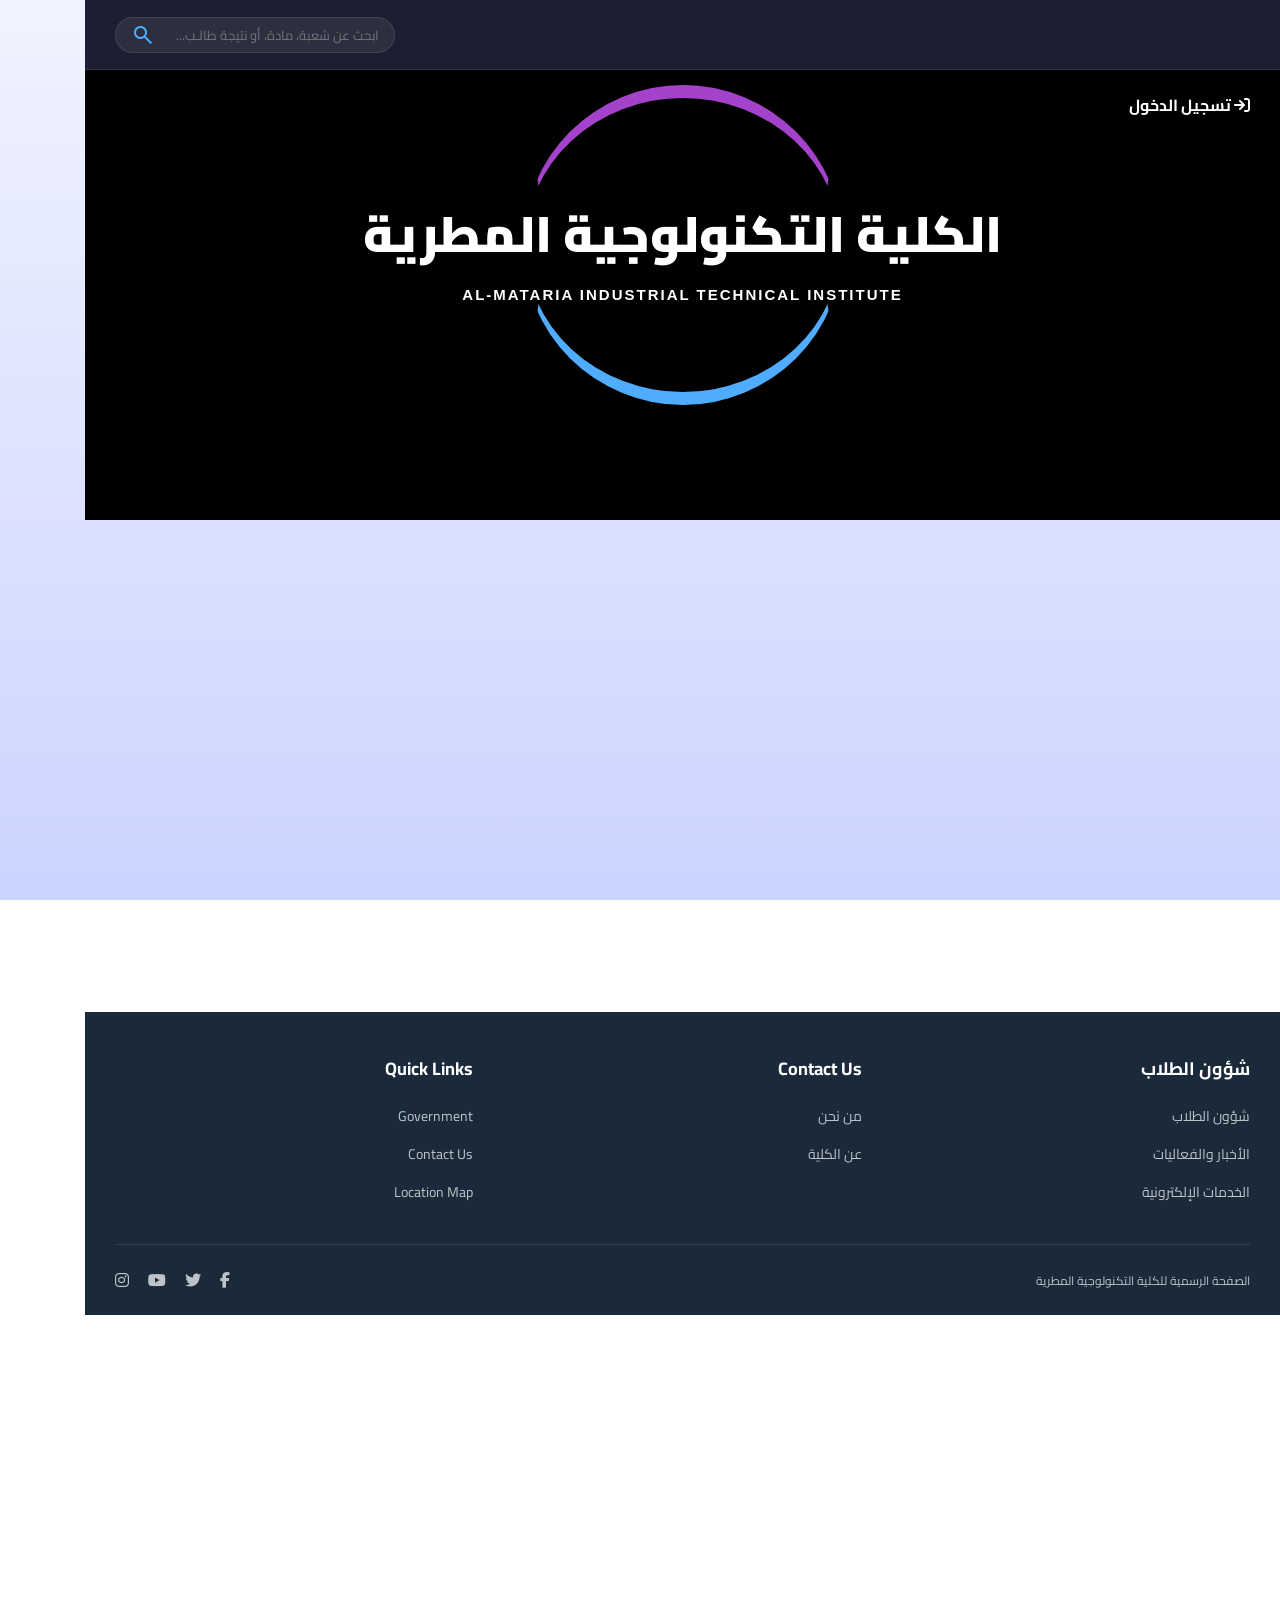
==== index.html @ a09f48a5 "Add files via upload" ====
<!DOCTYPE html>
<html lang="ar" dir="rtl">
<head>
    <meta charset="UTF-8">
   <meta name="viewport" content="width=960">
    <title>الكلية التكنولوجية المطرية - الصفحة الرئيسية</title>
    <link rel="stylesheet" href="style.css">
    <link href="https://fonts.googleapis.com/css2?family=Cairo:wght@400;700;900&display=swap" rel="stylesheet">
    <link rel="stylesheet" href="https://cdnjs.cloudflare.com/ajax/libs/font-awesome/6.4.0/css/all.min.css">
   
  <link rel="stylesheet" href="https://fonts.googleapis.com/css2?family=Material+Symbols+Outlined:opsz,wght,FILL,GRAD@24,400,0,0" />
</head>
<body class="loading-state">

    <!-- القائمة الجانبية المخفية -->
    <!-- طبقة التظليل عند فتح القائمة -->
    <div class="sidebar-overlay" id="sidebarOverlay"></div>

<aside class="sidhedar sidebar-collapsed">
    <header class="sidebar-header">
        <div class="logo-container">
            <a href="#" class="header-logo"><img src="images.jpg" alt="logo"></a>
            <span class="logo-text" data-i18n="college_title">الكلية التكنولوجية بالمطرية</span>
        </div>
        <button class="sidebar-toggler">
            <span class="material-symbols-outlined">chevron_left</span>
        </button>
    </header>

    <nav class="sidebar-nav">
        <ul class="nav-list primary-nav">
            <li class="nav-item">
    <a href="#" class="nav-link" id="sidebarHomeBtn">
        <span class="material-symbols-outlined">home</span>
        <span class="nav-label" data-i18n="home">الصفحة الرئيسية</span>
    </a>
</li>

            <li class="nav-item dropdown-container">
                <a href="#" class="nav-link dropdown-toggle">
                    <span class="material-symbols-outlined">school</span>
                    <span class="nav-label" data-i18n="institutes">معاهد الكلية</span>
                    <span class="dropdown-icon material-symbols-outlined">keyboard_arrow_down</span>
                </a>
                <ul class="dropdown-menu">
                   <li class="nav-item"><a href="#" class="nav-link" id="sidebarMatInd" data-i18n="inst_mat_ind">المعهد الفني الصناعي بالمطرية</a></li>
                    <li class="nav-item"><a href="#" class="nav-link" data-i18n="inst_mat_com">المعهد الفني التجاري بالمطرية</a></li>
                    <li class="nav-item"><a href="#" class="nav-link" data-i18n="inst_shub_ind">المعهد الفني الصناعي بشبرا</a></li>
                    <li class="nav-item"><a href="#" class="nav-link" data-i18n="inst_shub_com">المعهد الفني التجاري بشبرا</a></li>
                    <li class="nav-item"><a href="#" class="nav-link" data-i18n="inst_mat_tourism">المعهد الفني للسياحة والفنادق بالمطرية</a></li>
                    <li class="nav-item"><a href="#" class="nav-link" data-i18n="inst_mat_irrigation">المعهد الفني للري والصرف والمساحة بالمطرية</a></li>
                </ul>
            </li>

            <li class="nav-item dropdown-container">
                <a href="#" class="nav-link dropdown-toggle">
                    <span class="material-symbols-outlined">groups</span>
                    <span class="nav-label" data-i18n="student_affairs">شؤون الطلبة</span>
                    <span class="dropdown-icon material-symbols-outlined">keyboard_arrow_down</span>
                </a>
                <ul class="dropdown-menu">
                    <li class="nav-item">
                        <a href="#" class="nav-link" data-i18n="affairs_info">معلومات الشؤون</a>
                    </li>
                    <li class="nav-item dropdown-container">
                        <a href="#" class="nav-link dropdown-toggle">
                            <span class="material-symbols-outlined">online_prediction</span>
                            <span class="nav-label" data-i18n="e_services">الخدمات الإلكترونية</span>
                            <span class="dropdown-icon material-symbols-outlined">keyboard_arrow_down</span>
                        </a>
                        <ul class="dropdown-menu">
                            <li class="nav-item"><a href="#" class="nav-link" data-i18n="pay_fees">دفع مصاريف المعهد</a></li>
                            <li class="nav-item"><a href="#" class="nav-link" data-i18n="get_form">استخراج الاستمارة</a></li>
                            <li class="nav-item"><a href="#" class="nav-link" data-i18n="enrollment_cert">إثبات قيد</a></li>
                            <li class="nav-item"><a href="#" class="nav-link" data-i18n="metro_form">استمارة المترو</a></li>
                            <li class="nav-item"><a href="#" class="nav-link" data-i18n="institute_card">كارنيه المعهد</a></li>
                            <li class="nav-item"><a href="#" class="nav-link" data-i18n="materials_cd">اسطوانة المواد</a></li>
                        </ul>
                    </li>
                </ul>
            </li>

            <li class="nav-item">
                <a href="#" class="nav-link">
                    <span class="material-symbols-outlined">newspaper</span>
                    <span class="nav-label" data-i18n="news">الأخبار والفعاليات</span>
                </a>
            </li>

            <li class="nav-item dropdown-container">
                <a href="#" class="nav-link dropdown-toggle">
                    <span class="material-symbols-outlined">distance</span>
                    <span class="nav-label" data-i18n="maps">مواقع المعاهد</span>
                    <span class="dropdown-icon material-symbols-outlined">keyboard_arrow_down</span>
                </a>
                <ul class="dropdown-menu">
                    <li class="nav-item"><a href="https://maps.app.goo.gl/UVgEQQjtbKt14kMLA" target="_blank" class="nav-link" data-i18n="inst_mat_ind">المعهد الفني الصناعي بالمطرية</a></li>
                    <li class="nav-item"><a href="https://maps.app.goo.gl/ADJP4A2bzwYeVHNM6" target="_blank" class="nav-link" data-i18n="inst_mat_com">المعهد الفني التجاري بالمطرية</a></li>
                    <li class="nav-item"><a href="https://maps.app.goo.gl/HAHxfqrhhUVUEcHe7" target="_blank" class="nav-link" data-i18n="inst_shub_ind">المعهد الفني الصناعي بشبرا</a></li>
                    <li class="nav-item"><a href="https://maps.app.goo.gl/HAHxfqrhhUVUEcHe7" target="_blank" class="nav-link" data-i18n="inst_shub_com">المعهد الفني التجاري بشبرا</a></li>
                    <li class="nav-item"><a href="https://maps.app.goo.gl/EiCGzdetVcUP8oPDA" target="_blank" class="nav-link" data-i18n="inst_mat_tourism">المعهد الفني للسياحة والفنادق بالمطرية</a></li>
                    <li class="nav-item"><a href="https://maps.app.goo.gl/mJGVH1yJXxJyYTRi7" target="_blank" class="nav-link" data-i18n="inst_mat_irrigation">المعهد الفني للري والصرف والمساحة بالمطرية</a></li>
                </ul>
            </li>

            <li class="nav-item dropdown-container">
                <a href="#" class="nav-link dropdown-toggle">
                    <span class="material-symbols-outlined">info</span>
                    <span class="nav-label" data-i18n="about_all">حول الموقع والمعاهد</span>
                    <span class="dropdown-icon material-symbols-outlined">keyboard_arrow_down</span>
                </a>
                <ul class="dropdown-menu">
                    <li class="nav-item dropdown-container">
                        <a href="#" class="nav-link dropdown-toggle">
                            <span class="material-symbols-outlined">corporate_fare</span>
                            <span class="nav-label" data-i18n="about_institutes">حول المعاهد</span>
                            <span class="dropdown-icon material-symbols-outlined">keyboard_arrow_down</span>
                        </a>
                        <ul class="dropdown-menu">
                            <li class="nav-item"><a href="#" class="nav-link" data-i18n="inst_mat_ind">المعهد الفني الصناعي بالمطرية</a></li>
                            <li class="nav-item"><a href="#" class="nav-link" data-i18n="inst_mat_com">المعهد الفني التجاري بالمطرية</a></li>
                            <li class="nav-item"><a href="#" class="nav-link" data-i18n="inst_shub_ind">المعهد الفني الصناعي بشبرا</a></li>
                            <li class="nav-item"><a href="#" class="nav-link" data-i18n="inst_shub_com">المعهد الفني التجاري بشبرا</a></li>
                            <li class="nav-item"><a href="#" class="nav-link" data-i18n="inst_mat_tourism">المعهد الفني للسياحة والفنادق بالمطرية</a></li>
                            <li class="nav-item"><a href="#" class="nav-link" data-i18n="inst_mat_irrigation">المعهد الفني للري والصرف والمساحة بالمطرية</a></li>
                        </ul>
                    </li>
                    <li class="nav-item">
                        <a href="#" class="nav-link" data-i18n="about_site">حول الموقع</a>
                    </li>
                </ul>
            </li>
        </ul>

        <ul class="nav-list secindary-nav">
            <li class="nav-item dropdown-container">
                <a href="#" class="nav-link dropdown-toggle">
                    <span class="material-symbols-outlined">contact_support</span>
                    <span class="nav-label" data-i18n="contact_us">تواصل معنا</span>
                    <span class="dropdown-icon material-symbols-outlined">keyboard_arrow_down</span>
                </a>
                <ul class="dropdown-menu">
                    <li class="nav-item"><a href="#" class="nav-link" data-i18n="facebook">فيس بوك</a></li>
                    <li class="nav-item"><a href="#" class="nav-link" data-i18n="whatsapp">واتس اب</a></li>
                    <li class="nav-item"><a href="#" class="nav-link" data-i18n="email">البريد الإلكتروني</a></li>
                </ul>
            </li>

            <li class="nav-item dropdown-container">
                <a href="#" class="nav-link dropdown-toggle">
                    <span class="material-symbols-outlined">language</span>
                    <span class="nav-label" data-i18n="site_lang">لغة الموقع</span>
                    <span class="dropdown-icon material-symbols-outlined">keyboard_arrow_down</span>
                </a>
                <ul class="dropdown-menu">
                    <li class="nav-item"><a href="#" class="nav-link lang-selector" data-lang="ar">العربية</a></li>
                    <li class="nav-item"><a href="#" class="nav-link lang-selector" data-lang="en">English</a></li>
                    <li class="nav-item"><a href="#" class="nav-link lang-selector" data-lang="de">Deutsch</a></li>
                </ul>
            </li>

            <li class="nav-item">
                <a href="#" class="nav-link" id="theme-toggle-btn">
                    <span class="material-symbols-outlined" id="theme-icon">dark_mode</span>
                    <span class="nav-label" id="theme-text" data-i18n="dark_mode">الوضع الليلي</span>
                </a>
            </li>
        </ul>
    </nav>
</aside>

    <!-- طبقة التظليل عند فتح القائمة -->
    <div class="sidebar-overlay" id="sidebarOverlay"></div>

    <div class="fixed-top-bar">
        <div class="breadcrumb-container" id="breadcrumbContainer"></div>
        <div class="search-wrapper">
            <input type="text" id="siteSearchInput" autocomplete="off" placeholder="ابحث عن شعبة، مادة، أو نتيجة طالـب...">
            <button id="siteSearchBtn" class="search-action-btn">
                <span class="material-symbols-outlined">search</span>
            </button>
            <div id="searchSuggestions" class="search-suggestions-box"></div>
        </div>
    </div>
    <div class="page-layout">
        <main class="main-content">
            
            <section class="hero-section" id="heroBg">
                <div class="top-nav">
    <a href="#" class="top-link cascade-item"><i class="fa-solid fa-arrow-right-to-bracket"></i> تسجيل الدخول</a>
</div>

                <div class="hero-title-area">
                    <div class="full-ring-gradient" id="animatedRing"></div>
                    <div class="text-wrapper" id="animatedText">
                        <h1 class="main-title">الكلية التكنولوجية المطرية</h1>
                        <h3 class="sub-title">AL-MATARIA INDUSTRIAL TECHNICAL INSTITUTE</h3>
                    </div>
                </div>
            </section>

            <section class="six-buttons-section cascade-item">
                <div class="colorful-btn blue-btn" id="mainMatIndBtn">
                    <i class="fa-solid fa-gear"></i>
                    <span>المعهد الفني<br>الصناعي بالمطرية</span>
                </div>
                <div class="colorful-btn orange-btn">
                    <i class="fa-solid fa-calculator"></i>
                    <span>المعهد الفني التجاري<br>بالمطرية</span>
                </div>
                <div class="colorful-btn green-btn">
                    <i class="fa-solid fa-wrench"></i>
                    <span>المعهد الفني<br>الصناعي بشبرا</span>
                </div>
                <div class="colorful-btn purple-btn">
                    <i class="fa-solid fa-money-bill-wave"></i>
                    <span>المعهد الفني التجاري<br>بشبرا</span>
                </div>
                <div class="colorful-btn yellow-btn">
                    <i class="fa-solid fa-tree"></i>
                    <span>المعهد الفني للسياحة<br>والفنادق بالمطرية</span>
                </div>
                <div class="colorful-btn red-btn">
                    <i class="fa-solid fa-map-location-dot"></i>
                    <span>المعهد الفني للرى<br>والصرف والمساحة<br>بالمطرية</span>
                </div>
            </section>

            <section class="news-section cascade-item">
                <div class="news-header">
                    <h2>أحدث الأخبار والإعلانات</h2>
                    <div class="pagination">
                        <span id="prevPageBtn" class="nav-arrow">&lt;</span> 
                        <span id="pageNumberDisplay">1</span> 
                        <span id="nextPageBtn" class="nav-arrow">&gt;</span>
                    </div>
                </div>

                <!-- حاوية الأخبار -->
                <div class="news-grid" id="newsContainer">
                    
                    <div class="news-card news-item">
                        <img src="https://images.unsplash.com/photo-1517248135467-4c7edcad34c4?ixlib=rb-4.0.3&auto=format&fit=crop&w=600&q=80" alt="ورشة عمل للسياحة والفنادق">
                        <div class="news-info">
                            <h4>ورشة عمل تدريبية للسياحة<br>والفنادق بالمطرية</h4>
                            <p class="news-tag">ورشة المشمول</p>
                        </div>
                    </div>
                    
                    <div class="news-card news-item">
                        <img src="https://images.unsplash.com/photo-1581091226825-a6a2a5aee158?ixlib=rb-4.0.3&auto=format&fit=crop&w=600&q=80" alt="ورشة عمل هندسية">
                        <div class="news-info">
                            <h4>ورشة عمل تدريبية<br>بالمعهد الصناعي بشبرا</h4>
                            <p class="news-tag">ورشة عمل</p>
                        </div>
                    </div>
                    
                    <div class="news-card news-item">
                        <img src="https://images.unsplash.com/photo-1531482615713-2afd69097998?ixlib=rb-4.0.3&auto=format&fit=crop&w=600&q=80" alt="المعهد التجاري">
                        <div class="news-info">
                            <h4>المعهد الفني التجاري<br>بشبرا</h4>
                            <p class="news-tag">تدريب تكنولوجي</p>
                        </div>
                    </div>
                    
                    <div class="news-card news-item">
                        <img src="https://images.unsplash.com/photo-1504917595217-d4dc5ebe6122?ixlib=rb-4.0.3&auto=format&fit=crop&w=600&q=80" alt="المعهد الصناعي">
                        <div class="news-info">
                            <h4>المعهد الفني التكنولوجي<br>الصناعي بالمطرية</h4>
                            <p class="news-tag">أخبار الأقسام</p>
                        </div>
                    </div>

                    <div class="news-card news-item" style="display: none;">
                        <img src="https://images.unsplash.com/photo-1563986768494-4dee2763ff3f?ixlib=rb-4.0.3&auto=format&fit=crop&w=600&q=80" alt="مشاريع تخرج تشغيل معادن">
                        <div class="news-info">
                            <h4>مشاريع التخرج 2026<br>قسم الصناعات</h4>
                            <p class="news-tag">إعلان أكاديمي</p>
                        </div>
                    </div>
                    
                    <div class="news-card news-item" style="display: none;">
                        <img src="https://images.unsplash.com/photo-1537462715879-360eeb61a0ad?ixlib=rb-4.0.3&auto=format&fit=crop&w=600&q=80" alt="تصميم ميكانيكي">
                        <div class="news-info">
                            <h4>مسابقة التصميم الميكانيكي<br>باستخدام SolidWorks</h4>
                            <p class="news-tag">فعالية طلابية</p>
                        </div>
                    </div>
                    
                    <div class="news-card news-item" style="display: none;">
                        <img src="https://images.unsplash.com/photo-1552664730-d307ca884978?ixlib=rb-4.0.3&auto=format&fit=crop&w=600&q=80" alt="ملتقى توظيف">
                        <div class="news-info">
                            <h4>ندوة توظيف الشركات<br>وتأهيل الخريجين لسوق العمل</h4>
                            <p class="news-tag">ملتقى توظيف</p>
                        </div>
                    </div>
                    
                    <div class="news-card news-item" style="display: none;">
                        <img src="https://images.unsplash.com/photo-1558494949-ef010cbdcc31?ixlib=rb-4.0.3&auto=format&fit=crop&w=600&q=80" alt="سيرفرات البوابة">
                        <div class="news-info">
                            <h4>تطوير البوابة الإلكترونية<br>للنتائج وتحديث السيرفرات</h4>
                            <p class="news-tag">أخبار تقنية</p>
                        </div>
                    </div>

                </div>
            </section>

            <footer class="main-footer">
                <div class="footer-columns">
                    <div class="footer-col">
                        <h4>شؤون الطلاب</h4>
                        <ul>
                            <li><a href="#">شؤون الطلاب</a></li>
                            <li><a href="#">الأخبار والفعاليات</a></li>
                            <li><a href="#">الخدمات الإلكترونية</a></li>
                        </ul>
                    </div>
                    <div class="footer-col">
                        <h4>Contact Us</h4>
                        <ul>
                            <li><a href="#">من نحن</a></li>
                            <li><a href="#">عن الكلية</a></li>
                        </ul>
                    </div>
                    <div class="footer-col">
                        <h4>Quick Links</h4>
                        <ul>
                            <li><a href="#">Government</a></li>
                            <li><a href="#">Contact Us</a></li>
                            <li><a href="#">Location Map</a></li>
                        </ul>
                    </div>
                </div>
                <div class="footer-bottom">
                    <p>الصفحة الرسمية للكلية التكنولوجية المطرية</p>
                    <div class="social-icons">
                        <i class="fa-brands fa-facebook-f"></i>
                        <i class="fa-brands fa-twitter"></i>
                        <i class="fa-brands fa-youtube"></i>
                        <i class="fa-brands fa-instagram"></i>
                    </div>
                </div>
            </footer>
        </main>
    </div>
       <div id="instituteSpecialPage" class="special-page-container">
        
        <div id="movedButton" class="colorful-btn blue-btn moved-state">
            <i class="fa-solid fa-gear"></i>
            <span>المعهد الفني<br>الصناعي بالمطرية</span>
        </div>

        <div class="special-page-content" id="specialContent">
            
            <div class="section-block">
                <h2 class="magic-title">نبذة عن المعهد</h2>
                <div class="typing-container" id="typingBox">
                    <p class="scroll-typing-text" id="aboutText">
                        يعتبر المعهد الفني الصناعي بالمطرية من أعرق المعاهد التكنولوجية في مصر. يهدف المعهد إلى تخريج كوادر فنية مدربة على أحدث التقنيات لمواكبة متطلبات سوق العمل المحلي والدولي. يضم المعهد نخبة من أفضل الأساتذة والمهندسين، ويوفر بيئة تعليمية تفاعلية تعتمد على التطبيق العملي بجانب الدراسة الأكاديمية، مما يجعله الخيار الأول للطلاب الطامحين في التميز الهندسي والصناعي لبناء مستقبل مشرق للوطن.
                        يعتبر المعهد الفني الصناعي بالمطرية من أعرق المعاهد التكنولوجية في مصر. يهدف المعهد إلى تخريج كوادر فنية مدربة على أحدث التقنيات لمواكبة متطلبات سوق العمل المحلي والدولي. يضم المعهد نخبة من أفضل الأساتذة والمهندسين، ويوفر بيئة تعليمية تفاعلية تعتمد على التطبيق العملي بجانب الدراسة الأكاديمية، مما يجعله الخيار الأول للطلاب الطامحين في التميز الهندسي والصناعي لبناء مستقبل مشرق للوطن.
                        يعتبر المعهد الفني الصناعي بالمطرية من أعرق المعاهد التكنولوجية في مصر. يهدف المعهد إلى تخريج كوادر فنية مدربة على أحدث التقنيات لمواكبة متطلبات سوق العمل المحلي والدولي. يضم المعهد نخبة من أفضل الأساتذة والمهندسين، ويوفر بيئة تعليمية تفاعلية تعتمد على التطبيق العملي بجانب الدراسة الأكاديمية، مما يجعله الخيار الأول للطلاب الطامحين في التميز الهندسي والصناعي لبناء مستقبل مشرق للوطن.
                        
                        يعتبر المعهد الفني الصناعي بالمطرية من أعرق المعاهد التكنولوجية في مصر. يهدف المعهد إلى تخريج كوادر فنية مدربة على أحدث التقنيات لمواكبة متطلبات سوق العمل المحلي والدولي. يضم المعهد نخبة من أفضل الأساتذة والمهندسين، ويوفر بيئة تعليمية تفاعلية تعتمد على التطبيق العملي بجانب الدراسة الأكاديمية، مما يجعله الخيار الأول للطلاب الطامحين في التميز الهندسي والصناعي لبناء مستقبل مشرق للوطن.
                    </p>
                </div>
            </div>

            <div class="section-block fade-in-section" id="yearsSection">
                <h2 class="magic-title">الفرقة</h2>
                <div class="water-buttons-row">
                    <button class="water-btn" data-type="year" data-val="1">الفرقة الأولى</button>
                    <button class="water-btn" data-type="year" data-val="2">الفرقة الثانية</button>
                </div>
            </div>

            <div class="section-block hidden-block" id="termsSection">
                <h2 class="magic-title">الترم</h2>
                <div class="water-buttons-row">
                    <button class="water-btn" data-type="term" data-val="1">الترم الأول</button>
                    <button class="water-btn" data-type="term" data-val="2">الترم الثاني</button>
                </div>
            </div>

            <div class="section-block hidden-block" id="deptsSection">
                <h2 class="magic-title">الشعبة</h2>
                <div class="depts-grid" id="deptsGrid">
                    </div>
                    <div class="section-block hidden-block" id="subjectsSection">
                <div class="glowing-dept-title" id="subjectsTitle">شعبة تشغيل وتشكيل</div>
                
                <div class="subjects-table-container">
                    <table class="subjects-table">
                        <thead>
                            <tr>
                                <th>المواد الدراسية</th>
                                <th>الدرجة</th>
                                <th>المهندسين (الهيئة التدريسية)</th>
                                <th>CV المهندس</th>
                            </tr>
                        </thead>
                        <tbody id="subjectsTbody">
                            </tbody>
                    </table>
                </div>
            </div>
            </div>

        </div>
    </div> 
    <script src="script.js"></script>
    <button id="scrollToTopBtn" class="scroll-to-top" title="العودة للأعلى">
        <i class="fas fa-arrow-up"></i>
    </button>
</body>
</html>
---- style.css ----
/* إعدادات عامة */
* {
    margin: 0;
    padding: 0;
    box-sizing: border-box;
    font-family: 'Cairo', sans-serif;
}

body {
    background-color: #f8f9fa;
    color: #333;
    overflow-x: hidden;
}



/* ================= المحتوى الرئيسي والأنيميشن ================= */
.page-layout {
    display: flex;
    min-height: 100vh;
    width: 100%;
}

.main-content {
    flex-grow: 1;
    display: flex;
    flex-direction: column;
    width: 100%;
    
}

/* ---- القسم العلوي (الخلفية) ---- */
.hero-section {
    background-color: #000; /* خلفية سوداء مبدئية قبل ظهور الصورة */
    height: 450px;
    position: relative;
    display: flex;
    justify-content: center;
    align-items: center;
    overflow: hidden;
}

/* طبقة الصورة الخلفية التي سيتم عمل أنيميشن لها */
.hero-section::before {
    content: '';
    position: absolute;
    top: 0; left: 0; right: 0; bottom: 0;
    background-image: url('https://images.unsplash.com/photo-1541339907198-e08756dedf3f?ixlib=rb-4.0.3&auto=format&fit=crop&w=1920&q=80');
    background-size: cover;
    background-position: center;
    opacity: 0; /* مخفية مبدئياً */
    filter: blur(20px);
    transition: all 1.5s ease-in-out;
}

.hero-section.bg-loaded::before {
    opacity: 0.4; /* التعتيم الخفيف لظهور الكلام */
    filter: blur(0px);
    transform: translateY(0);
}

.top-nav {
    position: absolute;
    top: 20px;
    left: 30px;
    right: 30px;
    z-index: 10;
    display: flex;
    align-items: center;
    justify-content: flex-start;
}


.top-link {
    color: #fff;
    text-decoration: none;
    margin-left: 20px;
    font-size: 16px;
    font-weight: 700;
}

/* ---- قسم العنوان والدائرة ---- */
.hero-title-area {
    position: relative;
    z-index: 10;
    text-align: center;
    margin-top: -100px; 
}

.text-wrapper {
    opacity: 0;
    transform: translateY(30px);
    transition: all 1s ease-out;
}

.text-wrapper.text-loaded {
    opacity: 1;
    transform: translateY(0);
}

.main-title {
    font-size: 50px; 
    font-weight: 900;
    color: #fff;
    text-shadow: 2px 2px 10px rgba(0,0,0,0.5);
    margin-bottom: 5px;
}

.sub-title {
    font-size: 15px;
    font-weight: 700;
    color: #fff;
    letter-spacing: 2px;
    font-family: Arial, sans-serif;
    text-shadow: 1px 1px 5px rgba(0,0,0,0.5);
}

/* ---- أنيميشن الدائرة (تأثير البوابة الزمنية والدائرة المقطوعة) ---- */
/* ---- أنيميشن الدائرة (تأثير البوابة الزمنية مع ثبات ولمعان) ---- */
/* ---- أنيميشن الدائرة (احتضان الكلمة وتغيير الألوان مثل Meta AI) ---- */
/* ---- أنيميشن الدائرة (احتضان الكلمة وتغيير الألوان مثل Meta AI) ---- */
/* ---- أنيميشن الدائرة (دائرة كاملة رفيعة متدرجة تدور كالصورة تماماً) ---- */
/* ---- أنيميشن الدائرة (نفس شكل الصورة: منفصلة، سميكة، وحجمها مناسب) ---- */
/* ---- أنيميشن الدائرة (قطر أكبر، سُمك أقل، وأقواس ممتدة بفتحة قصيرة) ---- */
.full-ring-gradient {
    position: absolute;
    top: 50%;
    left: 50%;
    transform: translate(-50%, -50%) scale(0); 
    
    /* 1. تكبير القطر الكلي للدائرة:
       كبرناه لـ 420px علشان تكون أوسع براحتها حوالين الكلمة 
       (لو لسه شايفها صغيرة، خلي الرقمين 450px) */
    width: 320px;  
    height: 320px; 
    border-radius: 50%; 
    
    /* 2. تصغير السُمك وتمديد القوس (خدعة الـ CSS):
       - خلينا سُمك القوس الملون (فوق وتحت) 12px بدل 35px علشان يبقى أرفع.
       - خلينا سُمك الفراغ الشفاف (يمين وشمال) 3px بس.
       - اختلاف المقاسين ده هو اللي بيمدد القوس ويقلل مساحة القص جداً. */
    border-top: 13px solid #a542cc;
    border-bottom: 13px solid #4facfe;
    border-left: 2.5px solid transparent;
    border-right: 2.5px solid transparent;
    
    z-index: -1;
    opacity: 0;
}

/* 3. تشغيل الحركات */
.full-ring-gradient.spin-anim {
    animation: portalEntrance 1.5s cubic-bezier(0.25, 1, 0.5, 1) forwards, 
               colorShift 6s linear infinite 1.5s;
}

/* حركة الدخول السريعة */
@keyframes portalEntrance {
    0% { transform: translate(-50%, -50%) scale(0) rotate(0deg); opacity: 0; }
    50% { opacity: 1; }
    100% { transform: translate(-50%, -50%) scale(1) rotate(1440deg); opacity: 1; }
}

/* 4. حركة الألوان الأصلية */
@keyframes colorShift {
    0%   { border-top-color: #a14cc4; border-bottom-color: #4facfe; } 
    16%  { border-top-color: #ff0844; border-bottom-color: #a14cc4; } 
    33%  { border-top-color: #f1c40f; border-bottom-color: #ff0844; } 
    50%  { border-top-color: #2ecc71; border-bottom-color: #f1c40f; } 
    66%  { border-top-color: #00f2fe; border-bottom-color: #2ecc71; } 
    83%  { border-top-color: #4facfe; border-bottom-color: #00f2fe; } 
    100% { border-top-color: #a14cc4; border-bottom-color: #4facfe; } 
}
/* ---- العناصر المتتالية (الأزرار والأخبار) ---- */
.cascade-item {
    opacity: 0;
    transform: translateY(50px);
    transition: all 0.8s cubic-bezier(0.25, 0.46, 0.45, 0.94);
}

.cascade-item.visible {
    opacity: 1;
    transform: translateY(0);
}

/* ---- قسم الأزرار الستة ---- */
.six-buttons-section {
    display: flex;
    justify-content: center;
    gap: 15px;
    margin-top: -60px; 
    z-index: 20;
    padding: 0 20px;
}

.colorful-btn {
    width: 140px;
    height: 130px;
    border-radius: 15px;
    color: #fff;
    display: flex;
    flex-direction: column;
    justify-content: center;
    align-items: center;
    text-align: center;
    padding: 10px;
    box-shadow: 0 10px 20px rgba(0,0,0,0.2);
    cursor: pointer;
    transition: 0.3s;
    border: 2px solid rgba(255,255,255,0.3);
}

.colorful-btn:hover {
    transform: translateY(-10px);
}

.colorful-btn i { font-size: 28px; margin-bottom: 10px; }
.colorful-btn span { font-size: 12px; font-weight: 700; line-height: 1.4; }

.blue-btn   { background: linear-gradient(135deg, #4ea3d8, #2980b9); }
.orange-btn { background: linear-gradient(135deg, #f39c12, #d35400); }
.green-btn  { background: linear-gradient(135deg, #2ecc71, #27ae60); }
.purple-btn { background: linear-gradient(135deg, #9b59b6, #8e44ad); }
.yellow-btn { background: linear-gradient(135deg, #f1c40f, #f39c12); color: #fff; }
.red-btn    { background: linear-gradient(135deg, #e74c3c, #c0392b); }

/* ---- قسم الأخبار ---- */
.news-section {
    padding: 50px 30px;
}

.news-header {
    display: flex;
    justify-content: space-between;
    align-items: center;
    margin-bottom: 30px;
    flex-direction: row-reverse;
}

.news-header h2 { font-size: 24px; font-weight: 900; color: #2c3e50; }

.pagination {
    font-size: 20px;
    color: #7f8c8d;
    direction: ltr;
    user-select: none;
}

.nav-arrow {
    cursor: pointer;
    padding: 5px 10px;
    transition: 0.3s;
    font-weight: bold;
}
.nav-arrow:hover { color: #8e2de2; transform: scale(1.2); display: inline-block; }

.news-grid {
    display: grid;
    grid-template-columns: repeat(4, 1fr);
    gap: 20px;
}

.news-card {
    background: #fff;
    border-radius: 12px;
    overflow: hidden;
    box-shadow: 0 5px 15px rgba(0,0,0,0.05);
    border: 1px solid #eee;
    display: flex;
    flex-direction: column;
    /* حركة ناعمة عند التقليب بين الأخبار */
    animation: fadeInNews 0.5s ease-in-out; 
}

@keyframes fadeInNews {
    from { opacity: 0; transform: scale(0.95); }
    to { opacity: 1; transform: scale(1); }
}

.news-card img { width: 100%; height: 140px; object-fit: cover; }
.news-info { padding: 15px; text-align: center; }
.news-info h4 { font-size: 14px; font-weight: 700; color: #333; margin-bottom: 10px; line-height: 1.5; }
.news-tag { font-size: 12px; color: #7f8c8d; }

.blue-news-card .blue-card-content {
    background-color: #1a3b5c;
    color: #fff;
    height: 140px;
    padding: 20px;
    text-align: center;
    display: flex;
    flex-direction: column;
    justify-content: center;
}
.blue-card-content h3 { font-size: 18px; color: #f1c40f; margin-bottom: 5px; }
.blue-card-content p { font-size: 12px; }

/* ---- الفوتر ---- */
.main-footer {
    background-color: #1b2a3a;
    color: #fff;
    padding: 40px 30px 20px;
    margin-top: auto;
}

.footer-columns {
    display: grid;
    grid-template-columns: repeat(3, 1fr);
    gap: 30px;
    text-align: right;
    border-bottom: 1px solid rgba(255,255,255,0.1);
    padding-bottom: 30px;
    margin-bottom: 20px;
}

.footer-col h4 { font-size: 18px; color: #fff; margin-bottom: 15px; }
.footer-col ul { list-style: none; }
.footer-col ul li { margin-bottom: 8px; }
.footer-col ul li a { color: #bdc3c7; text-decoration: none; font-size: 14px; transition: 0.3s; }
.footer-col ul li a:hover { color: #4facfe; }

.footer-bottom { display: flex; justify-content: space-between; align-items: center; }
.footer-bottom p { font-size: 12px; color: #bdc3c7; }
.social-icons i { font-size: 16px; color: #bdc3c7; margin-right: 15px; cursor: pointer; transition: 0.3s; }
.social-icons i:hover { color: #fff; }

@import url('https://fonts.googleapis.com/css2?family=Poppins:wght@400;500;600;700&family=Cairo:wght@400;600;700&display=swap');

:root {
    --body-bg-start: #F1F3FF;
    --body-bg-end: #CBD4FF;
    --text-color: #151A2E;
    --sidebar-bg: #151A2E;
    --sidebar-hover-bg: #EEF2FF;
    --sidebar-hover-text: #151A2E;
    --sidebar-text: #ffffff;
}

body.dark-theme {
    --body-bg-start: #0F1322;
    --body-bg-end: #1E2538;
    --text-color: #F1F3FF;
    --sidebar-bg: #090D1A;
    --sidebar-hover-bg: #222B45;
    --sidebar-hover-text: #FFD700;
    --sidebar-text: #E4E7F5;
}

* {
    margin: 0;
    padding: 0;
    box-sizing: border-box;
    font-family: "Cairo", "Poppins", sans-serif; 
}

body {
    min-height: 100vh;
    background: linear-gradient(var(--body-bg-start), var(--body-bg-end));
    background-attachment: fixed; /* السطر السحري لمنع قطع الخلفية */
    color: var(--text-color);
    transition: background 0.4s ease, color 0.4s ease;
}

/* القائمة دائماً على الشمال */
.sidhedar {
    position: fixed;
    top: 0;
    left: 0 !important;
    right: auto !important;
    width: 400px;
    height: 100vh;
    background: var(--sidebar-bg);
    transition: all 0.4s ease;
    z-index: 10000; /* التعديل هنا: رفعنا الرقم جداً عشان يغطي على أي حاجة */
}
.sidhedar {
    opacity: 0; /* نخفيها تماماً في البداية */
    pointer-events: none;
    transform: translateX(-50px);
}
.sidhedar.show-after-load {
    opacity: 1; /* كلاس هيتم إضافته بعد الأنيميشن لإظهارها */
    pointer-events: auto;
    transform: translateX(0);
}

.sidebar-collapsed {
    width: 85px;
}

.sidhedar .sidebar-header {
    display: flex;
    align-items: center;
    padding: 25px 15px;
    justify-content: flex-start;
    position: relative;
}

/* تعديل اللوجو ليبقى يساراً والنص بالمنتصف */
.sidebar-header .logo-container {
    display: flex;
    align-items: center;
    width: 100%;
    direction: ltr; /* اللوجو على الشمال */
}

.sidebar-header .header-logo img {
    height: 46px;
    width: 46px;
    display: block;
    object-fit: contain;
    border-radius: 50%;
    flex-shrink: 0; /* منع تصغير اللوجو */
}

/* الكلمة في المنتصف المضيئة */
.sidebar-header .logo-text {
    flex-grow: 1;
    text-align: center;
    font-size: 1.05rem;
    font-weight: 700;
    white-space: nowrap;
    background: linear-gradient(270deg, #FFD700, #FFA500, #FFF7C2, #FFD700);
    background-size: 400% 400%;
    -webkit-background-clip: text;
    -webkit-text-fill-color: transparent;
    animation: liquid-glow 4s ease infinite;
    filter: drop-shadow(0 0 4px rgba(255, 215, 0, 0.6));
    margin-right: 32px; /* لموازنة المساحة مع السهم الأيمن */
    transition: opacity 0.3s ease;
}

@keyframes liquid-glow {
    0% { background-position: 0% 50%; }
    50% { background-position: 100% 50%; }
    100% { background-position: 0% 50%; }
}

.sidebar-collapsed .logo-text {
    display: none;
}

.sidebar-header .sidebar-toggler {
    position: absolute;
    right: 15px;
    height: 32px;
    width: 32px;
    border: none;
    cursor: pointer;
    display: flex;
    align-items: center;
    justify-content: center;
    border-radius: 8px;
    background: #EEF2FF;
    transition: 0.4s ease;
}

.sidebar-header .sidebar-toggler:hover {
    background: #d9e1fd;
}

.sidebar-collapsed .sidebar-toggler {
    left: 50%;
    transform: translateX(-50%) translateY(70px);
}

.sidebar-header .sidebar-toggler span {
    font-size: 1.5rem;
    transition: 0.4s ease;
    color: #151A2E;
}

.sidebar-collapsed .sidebar-toggler span {
    transform: rotate(180deg);
}

.sidebar-nav .nav-list {
    list-style: none;
    display: flex;
    gap: 4px;
    padding: 0 15px;
    flex-direction: column;
    transform: translateY(15px);
    transition: 0.4s ease;
}

.sidebar-nav .primary-nav {
    overflow-y: auto;
    height: calc(100vh - 250px);
    padding-bottom: 30px;
    scrollbar-width: thin;
    scrollbar-color: transparent transparent;
}

.sidebar-nav .primary-nav:hover {
    scrollbar-color: #EEF2FF transparent;
}

.sidebar-collapsed .sidebar-nav .primary-nav {
    overflow-y: unset;
    transform: translateY(65px);
}

.sidebar-nav .nav-list li .nav-link {
    color: var(--sidebar-text);
    display: flex;
    gap: 12px;
    white-space: nowrap;
    padding: 11px 15px;
    align-items: center;
    text-decoration: none;
    border-radius: 8px;
    transition: 0.3s ease;
    direction: ltr;
}

.sidebar-nav .nav-list li .nav-link .nav-label {
    direction: rtl;
    text-align: right;
    width: 100%;
}

html[dir="ltr"] .sidebar-nav .nav-list li .nav-link .nav-label {
    direction: ltr;
    text-align: left;
}

.sidebar-nav .nav-list li:hover > .nav-link,
.sidebar-nav .nav-list li.touch-hover > .nav-link {
    color: var(--sidebar-hover-text);
    background: var(--sidebar-hover-bg);
}

/* إخفاء للنصوص الأساسية فقط (الطبقة الأولى) لمنع إخفاء نصوص القوائم الداخلية */
/* =========================================================
   1. حل مشكلة الوميض وظهور الكلام برة القائمة وقت الفتح والقفل
   ========================================================= */

/* حالة القائمة وهي مفتوحة: تأخير ظهور النص شوية لحد ما الخلفية تفتح */
.nav-list > .nav-item > .nav-link .nav-label,
.nav-list > .nav-item > .nav-link .dropdown-icon {
    opacity: 1;
    white-space: nowrap; /* يمنع الكلام ينزل سطر جديد */
    transition: opacity 0.3s ease 0.2s; /* تأخير 0.2 ثانية عند الفتح */
}

/* حالة القائمة وهي مقفولة: اختفاء سريع جداً وفوري للنصوص بدون تأخير */
.sidebar-collapsed .nav-list > .nav-item > .nav-link .nav-label,
.sidebar-collapsed .nav-list > .nav-item > .nav-link .dropdown-icon {
    opacity: 0;
    width: 0;
    overflow: hidden;
    transition: opacity 0.1s ease; /* اختفاء سريع */
    pointer-events: none; /* إلغاء تفعيل الماوس وهي مخفية */
}

/* =========================================================
   الأكواد الأساسية للقائمة المفتوحة (تم استرجاعها لمنع خروج الخانات)
   ========================================================= */

.sidebar-nav .secindary-nav {
    position: absolute;
    bottom: 20px;
    width: 100%;
    background: var(--sidebar-bg);
    border-top: 1px solid rgba(255, 255, 255, 0.1);
    padding-top: 10px;
}

.sidebar-nav .nav-item {
    position: relative;
}

.sidebar-nav .dropdown-icon {
    margin-left: auto;
    margin-right: 0;
    transition: transform 0.4s ease;
}

.sidebar-nav .dropdown-container.open > .nav-link .dropdown-icon {
    transform: rotate(180deg);
}

/* الكود الأساسي المسئول عن إخفاء الخانات المنسدلة داخل القائمة المفتوحة */
.sidebar-nav .dropdown-menu {
    height: 0;
    overflow: hidden;
    list-style: none;
    padding-left: 15px;
    transition: height 0.6s ease;
}

/* =========================================================
   2. حل مشكلة اختفاء القائمة المنبثقة عند تحريك الماوس (وهي مقفولة)
   ========================================================= */

/* ده "الكوبري المخفي" اللي بيمنع الماوس يقع في الفراغ بين الأيقونة والكلام */
.sidebar-collapsed .nav-item::before {
    content: '';
    position: absolute;
    top: 0;
    left: 85px;
    width: 30px;
    height: 100%;
    z-index: 1000;
}

/* إظهار الخانة الأساسية لما تحط الماوس (بإجبار الظهور وحل مشكلة pointer-events) */
.sidebar-collapsed .nav-item:hover > .nav-link .nav-label,
.sidebar-collapsed .nav-item.touch-hover > .nav-link .nav-label {
    display: block !important;
    opacity: 1 !important;
    position: absolute;
    left: 85px;
    top: 0;
    background: var(--sidebar-bg);
    width: 315px; /* العرض الجديد (400 للقائمة ناقص 85) */
    padding: 12px 20px;
    z-index: 1001;
    font-weight: 700;
    pointer-events: auto !important; /* مهم جدااااً عشان الماوس يفضل ماسك فيها */
}

/* تظبيط شكل الخانة اللي مفيهاش سهم */
.sidebar-collapsed .nav-item:not(.dropdown-container):hover > .nav-link .nav-label,
.sidebar-collapsed .nav-item:not(.dropdown-container).touch-hover > .nav-link .nav-label {
    border-radius: 0 8px 8px 0;
    box-shadow: 5px 5px 10px rgba(0,0,0,0.2);
    color: var(--sidebar-text);
}

/* تظبيط شكل الخانة اللي جواها سهم */
.sidebar-collapsed .dropdown-container:hover > .nav-link .nav-label,
.sidebar-collapsed .dropdown-container.touch-hover > .nav-link .nav-label {
    color: #FFD700;
    border-radius: 0 8px 0 0;
    border-bottom: 1px solid rgba(255, 255, 255, 0.1);
    box-shadow: 5px -2px 10px rgba(0,0,0,0.15);
}

/* =========================================================
   3. إعدادات القوائم المنسدلة (الخانات الداخلية) لما تكون القائمة مقفولة
   ========================================================= */

.sidebar-collapsed .dropdown-menu {
    position: absolute;
    left: 85px;
    top: 48px; /* تظهر تحت اسم الخانة بالضبط بدون فراغات */
    height: auto !important; /* إجبار إنها تفضل مفتوحة برا */
    overflow: visible !important;
    background: var(--sidebar-bg);
    width: 315px; /* نفس عرض الخانة اللي فوقها */
    padding: 10px;
    border-radius: 0 0 8px 0;
    box-shadow: 5px 5px 10px rgba(0,0,0,0.2);
    z-index: 1000;
    
    visibility: hidden;
    opacity: 0;
    pointer-events: none;
    transition: none !important; /* إلغاء أي أنيميشن بيعمل وميض عند القفل */
}

/* ربط ظهور القائمة الداخلية بحركة الماوس على الخانة الأب */
.sidebar-collapsed .nav-item:hover > .dropdown-menu,
.sidebar-collapsed .nav-item.touch-hover > .dropdown-menu {
    visibility: visible;
    opacity: 1;
    pointer-events: auto !important; /* تفعيل الماوس جواها */
}

/* حل مشكلة القوائم السفلية (عشان متقطعش من الشاشة من تحت) */
.sidebar-collapsed .secindary-nav .dropdown-menu {
    top: auto;
    bottom: 0; /* تفتح لفوق بدلاً من الأسفل */
    border-radius: 0 8px 0 0;
}
.sidebar-collapsed .secindary-nav .nav-item:hover > .nav-link .nav-label,
.sidebar-collapsed .secindary-nav .nav-item.touch-hover > .nav-link .nav-label {
    top: auto;
    bottom: 0;
    border-radius: 0 8px 0 0;
}

.sidebar-menu-button {
    display: none;
}

/* ====================================================================
   تعديلات الموبايل واللمس 
   ==================================================================== */
@media (max-width: 768px) {
    .sidhedar {
        width: 100%; /* تملى الشاشة كلها لما تفتح */
    }
    .sidebar-collapsed {
        width: 75px; /* شريط أيقونات رفيع يفضل ثابت على الموبايل */
    }
    .sidebar-collapsed .nav-item:hover > .nav-link .nav-label,
    .sidebar-collapsed .nav-item.touch-hover > .nav-link .nav-label,
    .sidebar-collapsed .dropdown-menu {
        width: calc(100vw - 75px); /* تكبير عرض الخانات الجانبية لتملأ باقي الموبايل */
    }
}

/* تنسيق ذكي لإزاحة محتوى الموقع لتجنب تداخله مع القائمة الجانبية الثابتة في اليسار */
.page-layout {
    padding-left: 400px;
    transition: padding-left 0.4s ease;
}

/* عندما تنكمش القائمة الجانبية، يتم تقليص الإزاحة تلقائياً لـ 85 بكسل */
.sidhedar.sidebar-collapsed ~ .page-layout {
    padding-left: 85px;
}

/* تعديلات الشاشات الصغيرة والموبايل */
@media (max-width: 768px) {
    .page-layout {
        padding-left: 0;
    }
    .sidhedar.sidebar-collapsed ~ .page-layout {
        padding-left: 75px;
    }
}

/* ================== تأثيرات صفحة المعهد الجديدة ================== */

/* إخفاء المحتوى الرئيسي ببطء */
.main-content.fade-out-main {
    opacity: 0;
    pointer-events: none;
    transform: scale(0.95);
    transition: all 1s ease;
}

/* حاوية الصفحة الجديدة */
.special-page-container {
    position: absolute;
    top: 0;
    left: 0;
    width: 100%;
    min-height: 100vh;
    padding-left: 400px; /* لترك مساحة للقائمة الجانبية */
    z-index: 100;
    visibility: hidden;
    opacity: 0;
    transition: opacity 1s ease;
   
    padding-bottom: 50px;
}
@media (max-width: 768px) {
    .special-page-container { padding-left: 75px; }
}
.special-page-container.active-page {
    visibility: visible;
    opacity: 1;
}

/* الزرار اللي بيطير لفوق */
/* الزرار اللي بيطير لفوق */
.moved-state {
    position: absolute !important; /* التعديل هنا علشان يتحرك لفوق ويختفي مع السكرول */
    top: 50vh; /* التعديل هنا علشان يبدأ من نص الشاشة بالظبط */
    left: 50%;
    transform: translate(-50%, -50%) scale(1.5);
    z-index: 101;
    opacity: 0;
    transition: all 1.5s cubic-bezier(0.25, 1, 0.5, 1);
}
.moved-state.fly-top-right {
    top: 140px !important; /* نزلنا الزرار لتحت بمسافة ممتازة */
    left: auto !important;
    right: 40px !important;
    transform: translate(0, 0) scale(0.9);
    opacity: 1;
}

/* محتوى الصفحة الجديدة */
/* محتوى الصفحة الجديدة */
/* محتوى الصفحة الجديدة */
.special-page-content {
    margin-top: 340px; /* مسافة كبيرة تضمن إن المحتوى ينزل تحت الزرار تماماً في الكمبيوتر والموبايل */
    padding: 0 40px;
    opacity: 0;
    transform: translateY(40px);
    transition: all 1s ease 0.5s; 
}
.special-page-container.active-page .special-page-content {
    opacity: 1;
    transform: translateY(0);
}

.magic-title {
    font-size: 28px;
    font-weight: 900;
    color: var(--text-color);
    margin-bottom: 20px;
    border-right: 5px solid #4facfe;
    padding-right: 15px;
}
.section-block { margin-bottom: 50px; }
.hidden-block { display: none; opacity: 0; transform: translateY(20px); transition: 0.5s; }
.hidden-block.show-block { display: block; opacity: 1; transform: translateY(0); }

/* --- تأثير الكتابة مع السكرول --- */
/* --- تأثير الكتابة مع السكرول --- */

/* 1. تأثير الإضاءة الماسية (اللون البنفسجي) للصندوق من الخارج */
.typing-container {
    background: var(--sidebar-bg); 
    color: #ffffff !important; 
    padding: 40px; /* قللنا المسافة شوية عشان الإطار الداخلي يظهر بشياكة */
    border-radius: 15px; 
    font-size: 20px; 
    line-height: 2.2; 
    min-height: 400px; 
    display: flex;
    flex-direction: column;
    justify-content: center; 
    position: relative;
    /* السر هنا: إطار بنفسجي ماسي مع توهج شديد لبره وجوه */
    border: 3px solid #8e2de2; 
    box-shadow: 0 0 25px rgba(142, 45, 226, 0.7), inset 0 0 20px rgba(142, 45, 226, 0.5);
}

/* 2. الإطار الأزرق المضيء حول الكلام نفسه (الجديد) */
.scroll-typing-text {
    border: 2px solid #00f2fe; /* إطار أزرق لامع حول الكلام */
    box-shadow: 0 0 20px rgba(0, 242, 254, 0.5), inset 0 0 10px rgba(0, 242, 254, 0.2);
    padding: 30px; /* مسافة داخلية بين الكلام والإطار الأزرق */
    border-radius: 12px;
    background: rgba(0, 0, 0, 0.25); /* خلفية غامقة خفيفة ورا الكلام عشان النور يبان قوي */
}

/* 3. إعدادات الحروف قبل ما تظهر */
.scroll-typing-text span {
    opacity: 0; /* الكلام مخفي تماماً في البداية */
    transition: opacity 0.1s ease, text-shadow 0.1s ease, transform 0.4s ease;
    display: inline-block; /* ضروري عشان نقدر نتحرك بالحرف لفوق */
}

/* 4. إعدادات الحروف والنور الجامد جداً لما تتكتب */
.scroll-typing-text span.revealed {
    opacity: 1; 
    color: #ffffff;
    /* توهج أزرق شديد ولمعان قوي جداً للحروف */
    text-shadow: 0 0 10px #ffffff, 0 0 20px #00f2fe, 0 0 30px #4facfe, 0 0 40px #4facfe; 
    transform: translateY(0);
}

/* 5. السحر: اختفاء السطور لفوق سطر سطر عند النزول بالماوس */
/* إعدادات الكلمات قبل ما تظهر */
/* إعدادات الكلمات قبل ما تظهر */
/* إعدادات الحروف قبل ما تظهر */
.scroll-typing-text span {
    opacity: 0; 
    transition: opacity 0.3s ease, text-shadow 0.3s ease, transform 0.4s ease;
    display: inline-block; 
    transform: translateY(10px); 
    will-change: opacity, transform, text-shadow; /* هذا السطر يمنع التقطيع */
}

/* إعدادات الحروف والنور الجامد جداً لما تتكتب */
.scroll-typing-text span.revealed {
    opacity: 1; 
    color: #ffffff;
    text-shadow: 0 0 10px #ffffff, 0 0 20px #00f2fe, 0 0 30px #4facfe, 0 0 40px #4facfe; 
    transform: translateY(0); 
}
/* --- أزرار الكريستال/الماس الجديدة (بديلة للمياه) --- */
.water-buttons-row {
    display: flex;
    gap: 20px;
    flex-wrap: wrap;
}
.water-btn {
    position: relative;
    padding: 15px 40px;
    font-size: 20px;
    font-weight: 700;
    color: #fff;
    background: var(--sidebar-bg);
    border: 2px solid rgba(142, 45, 226, 0.3); /* لون موف خفيف */
    border-radius: 12px;
    cursor: pointer;
    overflow: hidden;
    z-index: 1;
    transition: all 0.4s cubic-bezier(0.25, 1, 0.5, 1);
    box-shadow: 0 5px 15px rgba(0,0,0,0.1);
}

.water-btn:hover {
    transform: translateY(-5px);
    border-color: #8e2de2;
    box-shadow: 0 10px 25px rgba(142, 45, 226, 0.2);
}

.water-btn:active {
    transform: scale(0.95);
}

/* لمعة الماس السريعة عند تمرير الماوس */
.water-btn::before {
    content: '';
    position: absolute;
    top: 0;
    left: -150%;
    width: 100%;
    height: 100%;
    background: linear-gradient(to right, transparent, rgba(255, 255, 255, 0.4), transparent);
    transform: skewX(-25deg);
    z-index: -1;
    transition: left 0.6s ease;
}
.water-btn:hover::before {
    left: 150%;
}

/* حالة الضغط والنشاط (كريستال منور) */
.water-btn.active-water {
    background: linear-gradient(135deg, #8e2de2, #4a00e0);
    color: #fff;
    border-color: #fff;
    box-shadow: 0 0 20px rgba(142, 45, 226, 0.6), inset 0 2px 10px rgba(255,255,255,0.4);
    transform: translateY(-3px) scale(1.02);
}

/* تأثير النبض الكريستالي الجذاب */
.water-btn.active-water::after {
    content: '';
    position: absolute;
    top: 0; left: 0; right: 0; bottom: 0;
    border-radius: 10px;
    box-shadow: inset 0 0 20px rgba(255, 255, 255, 0.5);
    animation: crystalGlow 1.5s infinite alternate ease-in-out;
    z-index: -1;
}

@keyframes crystalGlow {
    0% { opacity: 0.4; transform: scale(0.98); }
    100% { opacity: 1; transform: scale(1); }
}

/* --- أزرار الشعب --- */
.depts-grid {
    display: grid;
    grid-template-columns: repeat(auto-fill, minmax(250px, 1fr));
    gap: 15px;
}
.dept-btn {
    display: flex;
    align-items: center;
    justify-content: space-between;
    padding: 15px 20px;
    font-size: 16px;
    font-weight: 700;
    color: var(--text-color);
    background: var(--body-bg-start);
    border: 2px solid var(--sidebar-hover-bg);
    border-radius: 10px;
    cursor: pointer;
    transition: all 0.4s cubic-bezier(0.68, -0.55, 0.265, 1.55); /* حركة مرنة للأيقونة */
}
.dept-btn:hover {
    background: var(--sidebar-hover-bg);
    transform: translateY(-5px);
}
.dept-btn i {
    font-size: 22px;
    color: #8e2de2;
    transition: all 0.4s ease;
}
/* عند الضغط على الشعبة */
.dept-btn.selected-dept {
    background: #2ecc71; /* لون أخضر */
    color: #fff;
    border-color: #27ae60;
    flex-direction: row-reverse; /* السحر هنا: بيعكس مكان الأيقونة والكلام */
}
.dept-btn.selected-dept i {
    color: #fff;
    transform: rotate(360deg) scale(1.2); /* الأيقونة بتلف وتكبر سنة */
}

/* ================== تأثيرات جدول المواد الدراسية ================== */

/* عنوان الشعبة اللامع زي الزرار */
.glowing-dept-title {
    display: block;
    padding: 15px 40px;
    background: linear-gradient(135deg, #00f2fe, #4facfe);
    border-radius: 50px;
    color: #fff;
    font-weight: 900;
    font-size: 22px;
    box-shadow: 0 0 20px rgba(79, 172, 254, 0.6);
    animation: crystalGlow 1.5s infinite alternate;
    margin-bottom: 30px;
    text-align: center;
    width: 100%;
}

/* حاوية الجدول (لعمل الكيرفات) */
.subjects-table-container {
    border-radius: 20px;
    overflow: hidden; /* عشان يقص أطراف الجدول ويعمل الكيرف */
    box-shadow: 0 10px 30px rgba(0,0,0,0.2);
    background: var(--sidebar-bg);
    border: 2px solid rgba(79, 172, 254, 0.3);
}

.subjects-table {
    width: 100%;
    border-collapse: collapse;
    text-align: center;
}

/* صف العناوين اللامع */
.subjects-table th {
    background: #0f1322;
    color: #fff;
    padding: 20px;
    font-size: 18px;
    text-shadow: 0 0 10px #4facfe;
    border-bottom: 2px solid #4facfe;
}

/* مسافة فوق الجدول علشان ما يلزقش في الشعب */
/* مسافة فوق الجدول علشان ما يلزقش في الشعب، مع إزاحته لليسار */
#subjectsSection {
    margin-top: 80px; 
    margin-bottom: 50px;
    position: relative;
    transform: translateX(-40px); /* هذا السطر هو المسؤول عن سحب القسم بالكامل لليسار */
}
/* الخلايا العادية (خليناها ثابتة علشان الجدول ما يتهزش) */
.subjects-table td {
    background: #1e2538;
    border: 1px solid rgba(255,255,255,0.05);
    padding: 0; /* شيلنا الحواف من هنا وهنحطها جوا */
    position: relative;
    z-index: 1;
}
/* رفع الخلية بالكامل فوق كل الخلايا التانية عند التحديد */
.subjects-table td:hover {
    z-index: 100;
}

/* المحتوى الداخلي للخلية (هو اللي هيكبر ويتحرك) */
/* المحتوى الداخلي للخلية (هو اللي هيكبر ويتحرك) */
.td-content {
    padding: 15px;
    font-size: 16px;
    color: #fff;
    width: 100%;
    height: 100%;
    display: flex;
    justify-content: center;
    align-items: center;
    transition: all 0.4s cubic-bezier(0.175, 0.885, 0.32, 1.275);
    cursor: default;
    position: relative;
    font-weight: 900; /* تمت الإضافة هنا لتثبيت حجم الكلمة ومنع الاهتزاز */
}

.pdf-icon {
    margin-right: 8px;
    font-size: 18px;
}

/* ---------------------------------------------------- */
/* تأثيرات الماوس على الخلايا (Pop-out & Colors) من غير هزة للجدول */
/* ---------------------------------------------------- */

/* الخلية الأولى (المواد) -> أصفر */
/* الخلية الأولى (المواد) -> أصفر */
.subjects-table td:nth-child(1) .td-content:hover {
    background: #f1c40f; color: #000;
    transform: scale(1.15); z-index: 10;
    box-shadow: 0 10px 25px rgba(241, 196, 15, 0.5); border-radius: 10px; 
}

/* الخلية الثانية (الدرجة) -> أزرق سماوي لامع */
.subjects-table td:nth-child(2) .td-content:hover {
    background: #00f2fe; color: #000;
    transform: scale(1.15); z-index: 10;
    box-shadow: 0 10px 25px rgba(0, 242, 254, 0.5); border-radius: 10px; 
}

/* الخلية الثالثة (المهندسين) -> أخضر */
.subjects-table td:nth-child(3) .td-content:hover {
    background: #2ecc71; color: #fff;
    transform: scale(1.15); z-index: 10;
    box-shadow: 0 10px 25px rgba(46, 204, 113, 0.5); border-radius: 10px; 
}

/* الخلية الرابعة (CV) -> أحمر */
.subjects-table td:nth-child(4) .td-content:hover {
    background: #e74c3c; color: #fff;
    transform: scale(1.15); z-index: 10;
    box-shadow: 0 10px 25px rgba(231, 76, 60, 0.5); border-radius: 10px; cursor: pointer;
}

.scroll-typing-text span {
    margin-left: 6px; /* بتعمل مسافة إجبارية ناحية الشمال بين كل كلمة واللي بعدها */
}

/* ================= شريط المسارات (Breadcrumbs) ================= */
/* ================= الحاوية العلوية المشتركة (البحث + المسارات) ================= */
.top-navigation-bar {
    display: flex;
    justify-content: space-between; /* يضع المسارات في جهة والبحث في جهة بجانب بعضهما */
    align-items: center;
    padding: 15px 30px;
    background: rgba(15, 20, 38, 0.9); /* خلفية داكنة متناسقة مع تصميمك */
    backdrop-filter: blur(8px);
    border-bottom: 1px solid rgba(255, 255, 255, 0.05);
    width: 100%;
    position: sticky;
    top: 0;
    z-index: 999; /* لضمان ظهورها فوق كل المحتوى */
    direction: rtl;
}

/* تحديث حاوية المسارات لتصبح مرنة وبدون أبسولوت */
.breadcrumb-container {
    display: flex;
    align-items: center;
    gap: 8px;
    opacity: 0; 
    transform: translateX(20px);
    transition: all 0.6s ease-in-out;
}

/* عندما تصبح المسارات جاهزة للظهور */
.breadcrumb-container.visible {
    opacity: 1;
    transform: translateX(0);
}

.breadcrumb-item {
    color: #ffffff;
    font-size: 14px;
    font-weight: 700;
    cursor: pointer;
    transition: color 0.3s ease, transform 0.3s ease;
    white-space: nowrap;
}

.breadcrumb-item:hover {
    color: #FFD700; /* تغيير اللون للذهبي عند تمرير الماوس */
    transform: scale(1.05);
}

/* السهم الفاصل الفخم > */
.breadcrumb-separator {
    color: #4facfe;
    font-size: 14px;
    font-weight: 900;
    margin: 0 5px;
    user-select: none;
}

/* تأثير البلع البرمجي للمسارات عند العودة للرئيسية */
.breadcrumb-item.swallowed,
.breadcrumb-separator.swallowed {
    max-width: 0;
    opacity: 0;
    margin: 0;
    padding: 0;
    transform: translateX(30px);
    pointer-events: none;
    transition: all 0.4s cubic-bezier(0.4, 0, 0.2, 1);
}

/* تنسيق شكل خانة البحث لتبدو احترافية بجانب المسارات */
.search-wrapper {
    display: flex;
    align-items: center;
    background: rgba(255, 255, 255, 0.07);
    border: 1px solid rgba(255, 255, 255, 0.1);
    border-radius: 20px;
    padding: 5px 15px;
    min-width: 280px;
    transition: all 0.3s ease;
}

.search-wrapper:focus-within {
    border-color: #4facfe;
    box-shadow: 0 0 10px rgba(79, 172, 254, 0.3);
}

.search-wrapper input {
    background: transparent;
    border: none;
    outline: none;
    color: #fff;
    font-family: 'Cairo', sans-serif;
    font-size: 13px;
    width: 100%;
}

.search-action-btn {
    background: transparent;
    border: none;
    color: #4facfe;
    cursor: pointer;
    display: flex;
    align-items: center;
    justify-content: center;
    transition: transform 0.2s ease;
}

.search-action-btn:hover {
    transform: scale(1.15);
    color: #FFD700;
}

/* السهم الفاصل بين المسارات > */
.breadcrumb-separator {
    margin: 0 10px;
    color: #4facfe;
    font-size: 14px;
    transition: all 0.5s cubic-bezier(0.4, 0, 0.2, 1);
    font-weight: 900;
}

/* ================= أنيميشن "البلع" عند الرجوع للرئيسية ================= */
/* عندما نضغط على الرئيسية، سنعطي العناصر هذا الكلاس لتختفي كأنها تُسحب لليمين */
.breadcrumb-item.swallowed,
.breadcrumb-separator.swallowed {
    max-width: 0;
    opacity: 0;
    margin: 0;
    padding: 0;
    transform: translateX(40px); /* السحب لليمين في اتجاه زر الرئيسية */
}

/* ================= الشريط العلوي الثابت (بعد التعديل) ================= */
/* ================= الشريط العلوي الثابت (معدل ليظهر بجوار القائمة) ================= */
.fixed-top-bar {
    position: fixed;
    top: 0;
    left: 400px; /* بيبدأ من بعد القائمة المفتوحة */
    width: calc(100% - 400px); /* بياخد باقي الشاشة */
    height: 70px; 
    padding: 0 30px; 
    background: rgba(15, 20, 38, 0.95);
    backdrop-filter: blur(10px);
    border-bottom: 1px solid rgba(255, 255, 255, 0.1);
    z-index: 9998; /* التعديل هنا: أقل من القائمة الجانبية عشان ميعرضش فوقها */
    display: flex;
    justify-content: space-between;
    align-items: center;
    direction: rtl;
    
    opacity: 0; 
    pointer-events: none; 
    transform: translateY(-20px); 
    transition: left 0.4s ease, width 0.4s ease, opacity 0.8s ease, transform 0.8s ease;
}

/* لما القائمة الجانبية تصغر، الشريط يكبر ناحية الشمال عشان يملى الفراغ */
.sidhedar.sidebar-collapsed ~ .fixed-top-bar {
    left: 85px; /* يبدأ من بعد القائمة المقفولة */
    width: calc(100% - 85px);
}

/* الكلاس ده الجافاسكريبت هيضيفه عشان يظهر الشريط بعد الانيميشن */
.fixed-top-bar.show-bar {
    opacity: 1;
    pointer-events: auto;
    transform: translateY(0);
}

/* تنزيل زرار المعهد وكل محتويات الصفحة لتحت بزيادة عشان مفيش حاجة تتغطى */
/* تنزيل زرار المعهد وكل محتويات الصفحة لتحت بمسافة متناسقة */
.page-layout {
    padding-top: 70px; /* تم تقليل الفراغ ليكون مناسب تحت الشريط */
}
.special-page-container {
    padding-top: 70px; 
}

/* تظبيط الشريط للموبايل */
/* تظبيط الشريط والمحتوى والخلفية للموبايل والشاشات الصغيرة */


/* =========================================================
   تعديلات الموبايل: عرض النبذة، الفوتر، وطول القائمة الجانبية
   ========================================================= */
@media (max-width: 768px) {
    
    /* 1. حل مشكلة ضيق خانة نبذة عن المعهد وجعلها عريضة */
    .special-page-container {
        padding-left: 75px !important; /* تقليل المسافة لتناسب شريط القائمة المصغر فقط */
        padding-right: 15px !important;
        width: 100% !important;
    }
    
    .section-block, 
    .typing-container, 
    #typingBox {
        width: 100% !important;
        max-width: 100% !important;
        padding: 10px !important;
    }

    /* 2. حل مشكلة المسافة الكبيرة ورفع الفوتر تحت الأخبار مباشرة */
    .page-layout {
        min-height: unset !important; /* إلغاء فرض طول الشاشة الكامل */
        height: auto !important;
    }
    
    .main-content {
        justify-content: flex-start !important;
    }
    
    .main-footer {
        margin-top: 40px !important; /* وضع الفوتر تحت الأخبار بمسافة صغيرة */
    }

    /* 3. تظبيط طول القائمة الجانبية وإزالة المسافة السفلية الطويلة */
    .sidhedar {
        height: 100dvh !important; /* يضبط الطول مع شاشة الموبايل الحقيقية بدقة */
    }
    
    .sidebar-nav .primary-nav {
        height: calc(100dvh - 280px) !important; /* تقصير القائمة من الأسفل لتكون طبيعية */
        padding-bottom: 20px !important;
    }
    
    .sidebar-nav .secindary-nav {
        bottom: 10px !important; /* رفع القائمة السفلية قليلاً لتظهر بوضوح */
        padding-bottom: 15px !important;
    }
}

/* =========================================================
   زر العودة للأعلى (Scroll to Top)
   ========================================================= */
.scroll-to-top {
    position: fixed;
    bottom: 20px;
    left: 20px; /* حطناه على الشمال علشان القائمة الجانبية على اليمين */
    background: linear-gradient(135deg, #1a365d, #0d1b2a); /* لون أزرق غامق شيك يتماشى مع الموقع */
    color: white;
    border: none;
    border-radius: 50%; /* عشان يبقى مدور */
    width: 45px;
    height: 45px;
    font-size: 20px;
    cursor: pointer;
    z-index: 9999; /* عشان يفضل فوق كل حاجة في الصفحة */
    box-shadow: 0 4px 10px rgba(0, 0, 0, 0.3);
    
    /* تأثيرات الظهور والاختفاء */
    opacity: 0;
    pointer-events: none; /* عشان ميتداسش عليه وهو مخفي */
    transform: translateY(20px);
    transition: all 0.3s ease-in-out;
    
    display: flex;
    justify-content: center;
    align-items: center;
}

/* الكلاس ده الجافاسكريبت هيضيفه لما ننزل لتحت عشان الزرار يظهر */
.scroll-to-top.show {
    opacity: 1;
    pointer-events: auto;
    transform: translateY(0);
}

/* تأثير لما تقف عليه بالماوس (للكمبيوتر) */
.scroll-to-top:hover {
    transform: translateY(-5px);
    box-shadow: 0 6px 15px rgba(0, 0, 0, 0.5);
    background: linear-gradient(135deg, #2a4a7f, #1a365d);
}

/* تظبيط حجمه في الموبايل عشان مياخدش مساحة كبيرة */
@media (max-width: 768px) {
    .scroll-to-top {
        width: 40px;
        height: 40px;
        font-size: 18px;
        bottom: 15px;
        left: 15px;
    }
}
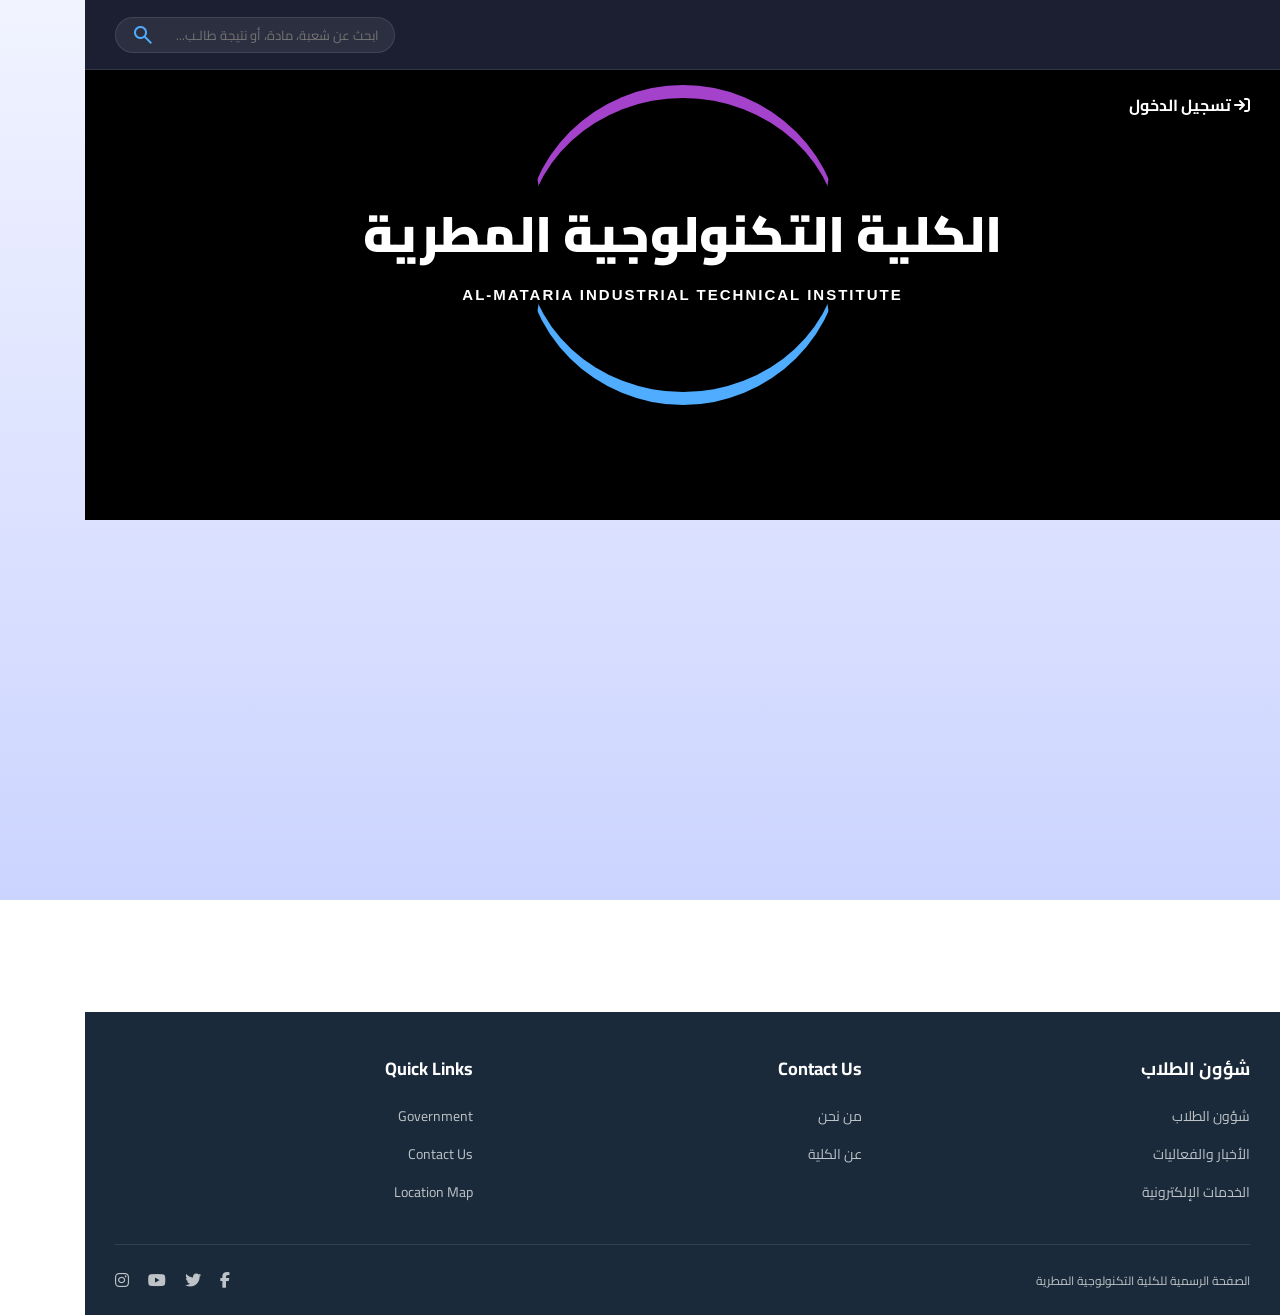
==== commit 8ae98a72: "Update index.html" ====
--- a/index.html
+++ b/index.html
@@ -69,9 +69,14 @@
                             <span class="dropdown-icon material-symbols-outlined">keyboard_arrow_down</span>
                         </a>
                         <ul class="dropdown-menu">
-                            <li class="nav-item"><a href="#" class="nav-link" data-i18n="pay_fees">دفع مصاريف المعهد</a></li>
-                            <li class="nav-item"><a href="#" class="nav-link" data-i18n="get_form">استخراج الاستمارة</a></li>
-                            <li class="nav-item"><a href="#" class="nav-link" data-i18n="enrollment_cert">إثبات قيد</a></li>
+                            <li class="nav-item"><a href="#" class="nav-link" id="payFeesBtn" data-i18n="pay_fees">دفع مصاريف المعهد</a></li>
+<li class="nav-item">
+    <a href="#" class="nav-link" id="openFormBtn">
+        <i class="fa-solid fa-file-lines"></i>
+        <span class="nav-label" data-i18n="get_form">استخراج الاستمارة</span>
+    </a>
+</li>
+<li class="nav-item"><a href="#" class="nav-link" data-i18n="enrollment_cert">إثبات قيد</a></li>
                             <li class="nav-item"><a href="#" class="nav-link" data-i18n="metro_form">استمارة المترو</a></li>
                             <li class="nav-item"><a href="#" class="nav-link" data-i18n="institute_card">كارنيه المعهد</a></li>
                             <li class="nav-item"><a href="#" class="nav-link" data-i18n="materials_cd">اسطوانة المواد</a></li>
@@ -344,12 +349,189 @@
             </footer>
         </main>
     </div>
+    
+
+        <div id="actualFormStep" class="form-container typing-container" style="display: none;">
+            <form id="studentRegistrationForm">
+                
+                <h3 style="color: #00f2fe; margin-bottom: 20px; border-bottom: 1px solid #00f2fe; padding-bottom: 10px;">البيانات الأساسية</h3>
+                
+                <div class="input-group">
+                    <label>اسم الطالب (كما بشهادة الميلاد)</label>
+                    <input type="text" id="stuName" required placeholder="الاسم رباعي أو خماسي">
+                </div>
+                
+                <div style="display: flex; gap: 15px;">
+                    <div class="input-group" style="flex: 1;">
+                        <label>الرقم القومي (14 رقم)</label>
+                        <input type="text" id="stuNationalId" required maxlength="14">
+                    </div>
+                    <div class="input-group" style="flex: 1;">
+                        <label>كود الطالب</label>
+                        <input type="number" id="stuCode" required>
+                    </div>
+                </div>
+
+                <div class="input-group">
+                    <label>الصورة الشخصية (خلفية بيضاء 4×6)</label>
+                    <input type="file" id="stuPhoto" accept="image/*" style="background: rgba(255,255,255,0.1); padding: 10px;">
+                </div>
+
+                <h3 style="color: #00f2fe; margin-bottom: 20px; margin-top: 30px; border-bottom: 1px solid #00f2fe; padding-bottom: 10px;">بيانات التواصل والعنوان</h3>
+                
+                <div class="input-group">
+                    <label>العنوان بالتفصيل</label>
+                    <input type="text" id="stuAddress" required placeholder="المحافظة - القسم/المركز - الشارع">
+                </div>
+
+                <div style="display: flex; gap: 15px;">
+                    <div class="input-group" style="flex: 1;">
+                        <label>هاتف محمول الطالب</label>
+                        <input type="text" id="stuPhone" required>
+                    </div>
+                    <div class="input-group" style="flex: 1;">
+                        <label>هاتف ولي الأمر</label>
+                        <input type="text" id="parentPhone" required>
+                    </div>
+                </div>
+
+                <h3 style="color: #00f2fe; margin-bottom: 20px; margin-top: 30px; border-bottom: 1px solid #00f2fe; padding-bottom: 10px;">بيانات القيد الدراسي</h3>
+
+                <div style="display: flex; gap: 15px;">
+                    <div class="input-group" style="flex: 1;">
+                        <label>الشعبة / التخصص</label>
+                        <select id="stuDept" required>
+                            <option value="" disabled selected>اختر الشعبة...</option>
+                            <option value="تشغيل وتشكيل المعادن">تشغيل وتشكيل المعادن</option>
+                            <option value="سيارات">سيارات</option>
+                            <option value="شبكات وآلات كهربية">شبكات وآلات كهربية</option>
+                            <option value="تكنولوجيا معلومات">تكنولوجيا معلومات</option>
+                        </select>
+                    </div>
+                    <div class="input-group" style="flex: 1;">
+                        <label>اللغة الأجنبية الأولى</label>
+                        <select id="stuLang" required>
+                            <option value="الإنجليزية">الإنجليزية</option>
+                            <option value="الفرنسية">الفرنسية</option>
+                        </select>
+                    </div>
+                </div>
+
+                <button type="submit" id="saveDataBtn" class="colorful-btn green-btn" style="width: 100%; height: 60px; margin-top: 20px;">
+                    <i class="fa-solid fa-save" style="font-size: 20px; margin-bottom: 0;"></i>
+                    <span style="font-size: 16px;">حفظ واعتماد البيانات</span>
+                </button>
+
+                <button type="button" id="printFormBtn" class="colorful-btn" style="width: 100%; height: 60px; margin-top: 15px; display: none; background: #3498db; border-color: #3498db;">
+                    <i class="fa-solid fa-print" style="font-size: 20px; margin-bottom: 0;"></i>
+                    <span style="font-size: 16px;">طباعة الاستمارة (3 ورقات)</span>
+                </button>
+            </form>
+            
+            <div id="successMessage" class="hidden-block" style="text-align: center; color: #2ecc71; margin-top: 20px;">
+                <i class="fa-solid fa-circle-check" style="font-size: 40px; margin-bottom: 10px;"></i>
+                <p style="font-weight: bold; font-size: 18px;">تم حفظ بياناتك بنجاح! يرجى طباعة الاستمارة الآن.</p>
+            </div>
+        </div>
+    </div>
+</div>
+
+<div id="printArea" class="print-only">
+    
+    <div class="print-page">
+        <div id="p1-name" class="print-text" style="top: 25%; right: 15%;"></div>
+        <div id="p1-code" class="print-text" style="top: 28%; right: 15%;"></div>
+        <div id="p1-nationalId" class="print-text" style="top: 31%; right: 15%;"></div>
+        <div id="p1-address" class="print-text" style="top: 34%; right: 15%;"></div>
+        <div id="p1-phone" class="print-text" style="top: 37%; right: 15%;"></div>
+        <div id="p1-dept" class="print-text" style="top: 40%; right: 15%;"></div>
+    </div>
+
+    <div class="print-page">
+        <div id="p2-name" class="print-text" style="top: 15%; right: 25%;"></div>
+        <div id="p2-nationalId" class="print-text" style="top: 20%; right: 25%;"></div>
+        <div id="p2-dept" class="print-text" style="top: 25%; right: 25%;"></div>
+    </div>
+
+    <div class="print-page">
+        <div id="p3-name" class="print-text" style="top: 22%; right: 35%;"></div>
+    </div>
+
+</div>
+                
+        <div id="paymentSpecialPage" class="special-page-container">
+    <div class="special-page-content" style="max-width: 900px; margin: 100px auto 0;">
+        
+        <h2 class="magic-title" id="paymentMainTitle" style="text-align: center; border-right: none;">يرجى اختيار المعهد لدفع المصاريف</h2>
+
+        <div class="six-buttons-section" id="paymentInstitutesGrid" style="margin-top: 40px; flex-wrap: wrap; transition: all 0.5s;">
+            <div class="colorful-btn blue-btn pay-inst-btn" data-name="المعهد الفني الصناعي بالمطرية">
+                <i class="fa-solid fa-gear"></i><span>المعهد الفني<br>الصناعي بالمطرية</span>
+            </div>
+            <div class="colorful-btn orange-btn pay-inst-btn" data-name="المعهد الفني التجاري بالمطرية">
+                <i class="fa-solid fa-calculator"></i><span>المعهد الفني التجاري<br>بالمطرية</span>
+            </div>
+            <div class="colorful-btn green-btn pay-inst-btn" data-name="المعهد الفني الصناعي بشبرا">
+                <i class="fa-solid fa-wrench"></i><span>المعهد الفني<br>الصناعي بشبرا</span>
+            </div>
+            <div class="colorful-btn purple-btn pay-inst-btn" data-name="المعهد الفني التجاري بشبرا">
+                <i class="fa-solid fa-money-bill-wave"></i><span>المعهد الفني التجاري<br>بشبرا</span>
+            </div>
+            <div class="colorful-btn yellow-btn pay-inst-btn" data-name="المعهد الفني للسياحة والفنادق بالمطرية">
+                <i class="fa-solid fa-tree"></i><span>المعهد الفني للسياحة<br>والفنادق بالمطرية</span>
+            </div>
+            <div class="colorful-btn red-btn pay-inst-btn" data-name="المعهد الفني للرى والصرف والمساحة بالمطرية">
+                <i class="fa-solid fa-map-location-dot"></i><span>المعهد الفني للرى<br>والصرف والمساحة<br>بالمطرية</span>
+            </div>
+        </div>
+
+        <div class="section-block hidden-block" id="paymentYearSection" style="margin-top: 60px; text-align: center;">
+            <h2 class="magic-title" style="border-right: none; font-size: 24px; color:#4facfe;">برجاء تحديد الفرقة الدراسية</h2>
+            <div class="water-buttons-row" style="justify-content: center; margin-top: 20px;">
+                <button class="water-btn pay-year-btn" data-val="1">الفرقة الأولى</button>
+                <button class="water-btn pay-year-btn" data-val="2">الفرقة الثانية</button>
+            </div>
+        </div>
+
+        <div class="form-container typing-container hidden-block" id="paymentFormSection" style="margin: 40px auto; max-width: 650px; text-align: center;">
+    
+    <h3 style="color: #00f2fe; margin-bottom: 25px; border-bottom: 1px dashed #00f2fe; padding-bottom: 15px;">لدفع المصاريف يرجى كتابة البيانات الآتية</h3>
+    
+    <form id="paymentStudentForm">
+        
+        <div class="input-group" style="max-width: 350px; margin: 0 auto 15px auto;">
+            <label style="text-align: center; margin-bottom: 8px;">الرقم القومي (14 رقم)</label>
+            <input type="text" id="payStuNID" required maxlength="14" placeholder="أدخل الرقم القومي كاملاً" style="text-align: center; font-weight: bold;">
+        </div>
+        
+        <div class="input-group" style="max-width: 350px; margin: 0 auto 25px auto;">
+            <label style="text-align: center; margin-bottom: 8px;">الاسم الرباعي</label>
+            <input type="text" id="payStuName" required placeholder="أدخل اسمك الرباعي" style="text-align: center; font-weight: bold;">
+        </div>
+        
+        <button type="submit" class="submit-btn" style="background: #27ae60; height: 60px; max-width: 350px; margin: 0 auto; display: flex; justify-content: center; align-items: center;">
+            التحقق من البيانات واستخراج الكود <i class="fa-solid fa-qrcode" style="margin-right: 8px;"></i>
+        </button>
+        
+    </form>
+
+    <div id="fawryResultBox" style="display: none; margin-top: 30px; text-align: center; background: #f1c40f; color: #000; padding: 25px; border-radius: 15px; border: 3px dashed #333; box-shadow: 0 10px 20px rgba(0,0,0,0.3); max-width: 400px; margin-left: auto; margin-right: auto;">
+        <img src="Fawry-Logo.jpg" alt="Fawry" style="height: 60px; margin-bottom: 15px; background: #fff; padding: 3px 7px; border-radius: 8px;">
+        <h4 style="font-weight: 900; font-size: 20px; margin-bottom: 10px;">كود الدفع المرجعي (FawryPay)</h4>
+        <div style="font-size: 45px; font-weight: 900; letter-spacing: 8px; margin: 15px 0; font-family: monospace; color: #d35400;">748392015</div>
+        <p style="font-size: 15px; font-weight: 900;">برجاء التوجه لأقرب ماكينة فوري ودفع المصاريف باستخدام هذا الكود خلال 48 ساعة.</p>
+    </div>
+    
+</div>
+    </div>
+</div>      
+        
        <div id="instituteSpecialPage" class="special-page-container">
-        
-        <div id="movedButton" class="colorful-btn blue-btn moved-state">
-            <i class="fa-solid fa-gear"></i>
-            <span>المعهد الفني<br>الصناعي بالمطرية</span>
-        </div>
+    
+    <div id="movedButton" class="colorful-btn blue-btn moved-state">
+        <i class="fa-solid fa-gear"></i>
+        <span>المعهد الفني<br>الصناعي بالمطرية</span>
+    </div>
 
         <div class="special-page-content" id="specialContent">
             
@@ -357,11 +539,7 @@
                 <h2 class="magic-title">نبذة عن المعهد</h2>
                 <div class="typing-container" id="typingBox">
                     <p class="scroll-typing-text" id="aboutText">
-                        يعتبر المعهد الفني الصناعي بالمطرية من أعرق المعاهد التكنولوجية في مصر. يهدف المعهد إلى تخريج كوادر فنية مدربة على أحدث التقنيات لمواكبة متطلبات سوق العمل المحلي والدولي. يضم المعهد نخبة من أفضل الأساتذة والمهندسين، ويوفر بيئة تعليمية تفاعلية تعتمد على التطبيق العملي بجانب الدراسة الأكاديمية، مما يجعله الخيار الأول للطلاب الطامحين في التميز الهندسي والصناعي لبناء مستقبل مشرق للوطن.
-                        يعتبر المعهد الفني الصناعي بالمطرية من أعرق المعاهد التكنولوجية في مصر. يهدف المعهد إلى تخريج كوادر فنية مدربة على أحدث التقنيات لمواكبة متطلبات سوق العمل المحلي والدولي. يضم المعهد نخبة من أفضل الأساتذة والمهندسين، ويوفر بيئة تعليمية تفاعلية تعتمد على التطبيق العملي بجانب الدراسة الأكاديمية، مما يجعله الخيار الأول للطلاب الطامحين في التميز الهندسي والصناعي لبناء مستقبل مشرق للوطن.
-                        يعتبر المعهد الفني الصناعي بالمطرية من أعرق المعاهد التكنولوجية في مصر. يهدف المعهد إلى تخريج كوادر فنية مدربة على أحدث التقنيات لمواكبة متطلبات سوق العمل المحلي والدولي. يضم المعهد نخبة من أفضل الأساتذة والمهندسين، ويوفر بيئة تعليمية تفاعلية تعتمد على التطبيق العملي بجانب الدراسة الأكاديمية، مما يجعله الخيار الأول للطلاب الطامحين في التميز الهندسي والصناعي لبناء مستقبل مشرق للوطن.
-                        
-                        يعتبر المعهد الفني الصناعي بالمطرية من أعرق المعاهد التكنولوجية في مصر. يهدف المعهد إلى تخريج كوادر فنية مدربة على أحدث التقنيات لمواكبة متطلبات سوق العمل المحلي والدولي. يضم المعهد نخبة من أفضل الأساتذة والمهندسين، ويوفر بيئة تعليمية تفاعلية تعتمد على التطبيق العملي بجانب الدراسة الأكاديمية، مما يجعله الخيار الأول للطلاب الطامحين في التميز الهندسي والصناعي لبناء مستقبل مشرق للوطن.
+                        يعتبر المعهد الفني الصناعي بالمطرية من أعرق المعاهد التكنولوجية في مصر. يهدف المعهد إلى تخريج كوادر فنية مدربة على أحدث التقنيات لمواكبة متطلبات سوق العمل المحلي والدولي. يضم المعهد نخبة من أفضل الأساتذة والمهندسين، ويوفر بيئة تعليمية تفاعلية تعتمد على التطبيق العملي بجانب الدراسة الأكاديمية، مما يجعله الخيار الأول للطلاب الطامحين في التميز الهندسي والصناعي لبناء مستقبل مشرق للوطن.                        
                     </p>
                 </div>
             </div>
@@ -408,9 +586,27 @@
 
         </div>
     </div> 
-    <script src="script.js"></script>
+    <script src="https://www.gstatic.com/firebasejs/8.10.0/firebase-app.js"></script>
+<script src="https://www.gstatic.com/firebasejs/8.10.0/firebase-database.js"></script>
+<script>
+  const firebaseConfig = {
+    apiKey: "AIzaSyAKcDaMyuZj4-ssBVmydjsyiJV_6tlZCPM",
+    authDomain: "matareya-institute.firebaseapp.com",
+    databaseURL: "https://matareya-institute-default-rtdb.firebaseio.com",
+    projectId: "matareya-institute",
+    storageBucket: "matareya-institute.firebasestorage.app",
+    messagingSenderId: "413475082085",
+    appId: "1:413475082085:web:71673ba92b969ddceedb8c"
+  };
+  // تهيئة الفايربيز
+  firebase.initializeApp(firebaseConfig);
+</script>
+    <!-- ضع الزر أولاً ليقرأه المتصفح -->
     <button id="scrollToTopBtn" class="scroll-to-top" title="العودة للأعلى">
         <i class="fas fa-arrow-up"></i>
     </button>
+    
+    <!-- ثم استدعِ الجافاسكريبت في النهاية تماماً -->
+    <script src="script.js"></script>
 </body>
-</html>+</html>
--- a/style.css
+++ b/style.css
@@ -453,7 +453,8 @@
     border-radius: 8px;
     background: #EEF2FF;
     transition: 0.4s ease;
-}
+    z-index: 10000; /* التعديل هنا: إجبار الزر على البقاء في الطبقة العليا */
+} ه
 
 .sidebar-header .sidebar-toggler:hover {
     background: #d9e1fd;
@@ -1176,6 +1177,7 @@
 
 /* تنسيق شكل خانة البحث لتبدو احترافية بجانب المسارات */
 .search-wrapper {
+    position: relative; /* التعديل هنا: السطر ده مهم جداً عشان القائمة تفتح تحته بالظبط */
     display: flex;
     align-items: center;
     background: rgba(255, 255, 255, 0.07);
@@ -1185,7 +1187,6 @@
     min-width: 280px;
     transition: all 0.3s ease;
 }
-
 .search-wrapper:focus-within {
     border-color: #4facfe;
     box-shadow: 0 0 10px rgba(79, 172, 254, 0.3);
@@ -1389,4 +1390,224 @@
         bottom: 15px;
         left: 15px;
     }
-}+}
+
+/* =======================================================
+   1. إصلاح الفوتر في الكمبيوتر (تثبيته دائماً في الأسفل)
+======================================================= */
+.page-layout {
+    display: flex;
+    min-height: 100vh;
+}
+
+.main-content {
+    display: flex !important;
+    flex-direction: column !important;
+    flex-grow: 1 !important;
+    min-height: 100vh !important;
+}
+
+.main-footer {
+    margin-top: auto !important;
+    width: 100%;
+    position: relative;
+    z-index: 50;
+}
+
+/* =======================================================
+   2. التعديل الجذري والنهائي للموبايل (يتوافق مع شاشة 980 بيكسل)
+======================================================= */
+@media screen and (max-width: 980px) {
+    
+    /* 1. إصلاح طول الشاشة ومنع الفراغ السفلي */
+    body, html {
+        height: auto !important;
+        min-height: 100vh !important;
+        overflow-x: hidden !important;
+    }
+    .page-layout {
+        padding-left: 85px !important; 
+        min-height: 100vh !important;
+    }
+
+    /* 2. القائمة الجانبية (إظهار الخانات السفلية) */
+    .sidhedar {
+        height: 100dvh !important; 
+        width: 400px !important; 
+        max-width: 100vw !important; 
+        z-index: 10000 !important; 
+        overflow: visible !important; 
+    }
+    .sidhedar.sidebar-collapsed { width: 85px !important; }
+    
+    .sidebar-nav {
+        height: calc(100% - 80px) !important; 
+        position: relative !important;
+        overflow: visible !important;
+    }
+    .sidebar-nav .primary-nav {
+        max-height: calc(100dvh - 250px) !important; 
+        overflow-y: auto !important;
+        overflow-x: visible !important; 
+        pointer-events: auto !important; 
+        padding-bottom: 20px !important;
+    }
+    .sidebar-collapsed .sidebar-nav .primary-nav {
+        overflow: visible !important; 
+        overflow-y: visible !important;
+        max-height: none !important; 
+    }
+    .sidebar-nav .secindary-nav {
+        position: absolute !important;
+        bottom: 0 !important; 
+        left: 0 !important;
+        right: 0 !important;
+        width: 100% !important;
+        z-index: 10005 !important; 
+        background-color: var(--sidebar-bg) !important;
+        padding-bottom: 20px !important; 
+        border-top: 1px solid rgba(255, 255, 255, 0.1) !important;
+    }
+
+    .sidebar-collapsed .nav-item { position: relative !important; }
+    .sidebar-collapsed .nav-item.touch-hover > .nav-link .nav-label,
+    .sidebar-collapsed .nav-item.touch-hover > .dropdown-menu {
+        display: block !important;
+        opacity: 1 !important;
+        visibility: visible !important;
+        pointer-events: auto !important;
+        position: absolute !important;
+        left: 85px !important; 
+        z-index: 10001 !important; 
+        background: var(--sidebar-bg) !important;
+        width: 315px !important; 
+        max-width: calc(100vw - 85px) !important; 
+    }
+
+    /* 3. إصلاح النبذة (علشان تفرد بالعرض تماماً وتبطل تتزنق) */
+    .special-page-content {
+        padding: 0 10px !important; /* الكود السحري اللي بيلغي الضغط الجانبي في الموبايل */
+    }
+    .section-block {
+        width: 100% !important;
+        max-width: 100% !important;
+        padding: 0 !important;
+        margin: 15px 0 !important;
+    }
+    .typing-container {
+        display: block !important;
+        width: 100% !important;
+        max-width: 100% !important;
+        padding: 20px 15px !important; 
+        margin: 0 !important;
+        border-radius: 8px !important; 
+        box-sizing: border-box !important;
+    }
+    .scroll-typing-text {
+        display: block !important;
+        font-size: 16px !important; 
+        line-height: 1.8 !important;
+        text-align: right !important; 
+        white-space: normal !important; /* بيفرد الكلام ويمنعه ينزل عمودي */
+    }
+
+    /* 4. جدول المواد (عريض وقابل للسحب باللمس ومفيش حاجة هتقصه) */
+    #subjectsSection {
+        transform: translateX(0) !important; 
+        margin-left: 0 !important; 
+        margin-right: 0 !important;
+        width: 100% !important;
+        padding: 0 10px !important;
+        box-sizing: border-box !important;
+        margin-top: 35px !important;
+        margin-bottom: 35px !important;
+    }
+    .glowing-dept-title {
+        width: 100% !important;
+        box-sizing: border-box !important;
+    }
+    .subjects-table-container {
+        display: block !important; /* بيمنع صندوق الجدول إنه يقص المحتوى العريض */
+        width: 100% !important;
+        max-width: 100% !important; 
+        overflow-x: auto !important; /* بيظهر شريط التمرير للسحب */
+        -webkit-overflow-scrolling: touch !important; 
+        border-radius: 8px !important;
+    }
+    .subjects-table {
+        width: 100% !important;
+        min-width: 750px !important; /* بيجبر الجدول إنه يفرد بالعرض تماماً */
+    }
+}
+
+/* =================================================================
+   تصميم قائمة اقتراحات البحث الذكي (الشكل الاحترافي)
+   ================================================================= */
+
+/* 1. المربع الكبير اللي بيضم الاقتراحات كلها */
+.search-suggestions-box {
+    position: absolute;
+    top: 120%; /* بيخلي القائمة تظهر تحت شريط البحث بمسافة بسيطة */
+    left: 0;
+    width: 100%;
+    background: rgba(15, 20, 38, 0.95); /* لون داكن وشفاف شيك جداً */
+    backdrop-filter: blur(10px); /* تأثير الزجاج المغبش */
+    border: 1px solid rgba(79, 172, 254, 0.4); /* إطار أزرق مضيء خفيف */
+    border-radius: 15px;
+    max-height: 350px; /* أقصى طول للقائمة عشان لو النتائج كتير */
+    overflow-y: auto; /* بيشغل بكرة السكرول لو النتائج كتير */
+    z-index: 10000;
+    box-shadow: 0 10px 30px rgba(0, 0, 0, 0.5);
+    display: none; /* مخفية في البداية والجافاسكريبت بيظهرها تلقائي */
+    padding: 10px 0;
+    direction: rtl; /* تظبيط اتجاه الكلام لليمين */
+}
+
+/* 2. تظبيط شكل شريط التمرير (السكرول) جوه قائمة البحث */
+.search-suggestions-box::-webkit-scrollbar {
+    width: 6px;
+}
+.search-suggestions-box::-webkit-scrollbar-thumb {
+    background: #4facfe;
+    border-radius: 10px;
+}
+
+/* 3. تصميم السطر الواحد (النتيجة الواحدة) جوا القائمة */
+.suggestion-item {
+    padding: 12px 20px;
+    color: #fff;
+    font-size: 14px;
+    font-weight: 700;
+    cursor: pointer;
+    display: flex;
+    align-items: center;
+    gap: 15px; /* المسافة بين الشارة الملونة والكلمة */
+    transition: all 0.3s ease;
+    border-bottom: 1px solid rgba(255, 255, 255, 0.05); /* خط خفيف بين كل نتيجة والتانية */
+}
+
+/* بنشيل الخط من آخر نتيجة عشان الشكل يبقى نظيف */
+.suggestion-item:last-child {
+    border-bottom: none; 
+}
+
+/* 4. تأثير لما تقف بالماوس على النتيجة */
+.suggestion-item:hover {
+    background: rgba(79, 172, 254, 0.15); /* لون أزرق خفيف جداً في الخلفية */
+    padding-right: 25px; /* حركة سحرية: النتيجة بتتحرك يمين سنة صغيرة */
+    color: #FFD700; /* الكلمة نفسها بتنور أصفر ذهبي */
+}
+
+/* 5. تصميم الشارة الملونة (كلمة: شعبة / مادة / معهد) */
+.suggestion-badge {
+    background: linear-gradient(135deg, #8e2de2, #4facfe); /* لون متدرج موف في أزرق */
+    color: #fff;
+    padding: 4px 10px;
+    border-radius: 20px;
+    font-size: 11px;
+    font-weight: 900;
+    min-width: 55px; /* تثبيت العرض عشان يبقوا كلهم تحت بعض بانتظام */
+    text-align: center;
+    box-shadow: 0 0 10px rgba(142, 45, 226, 0.4); /* توهج خفيف حوالين الشارة */
+}
+
